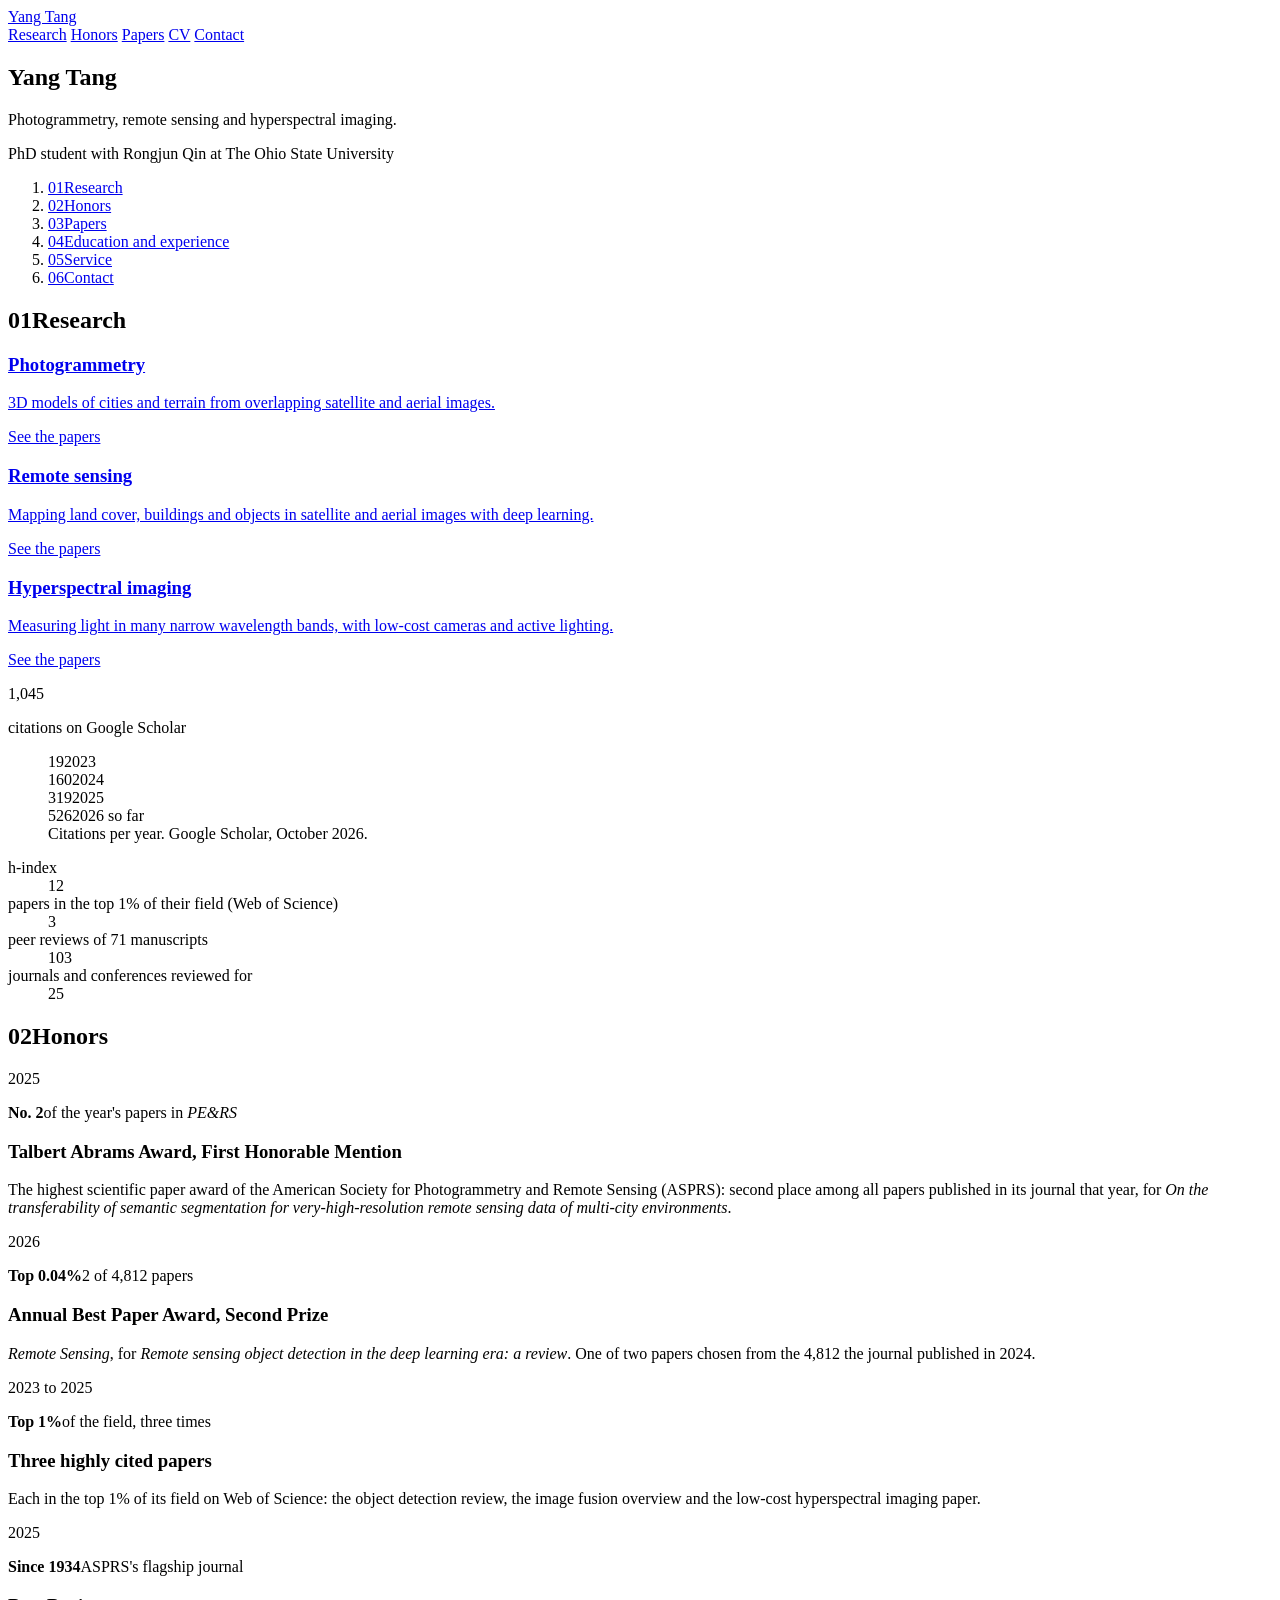
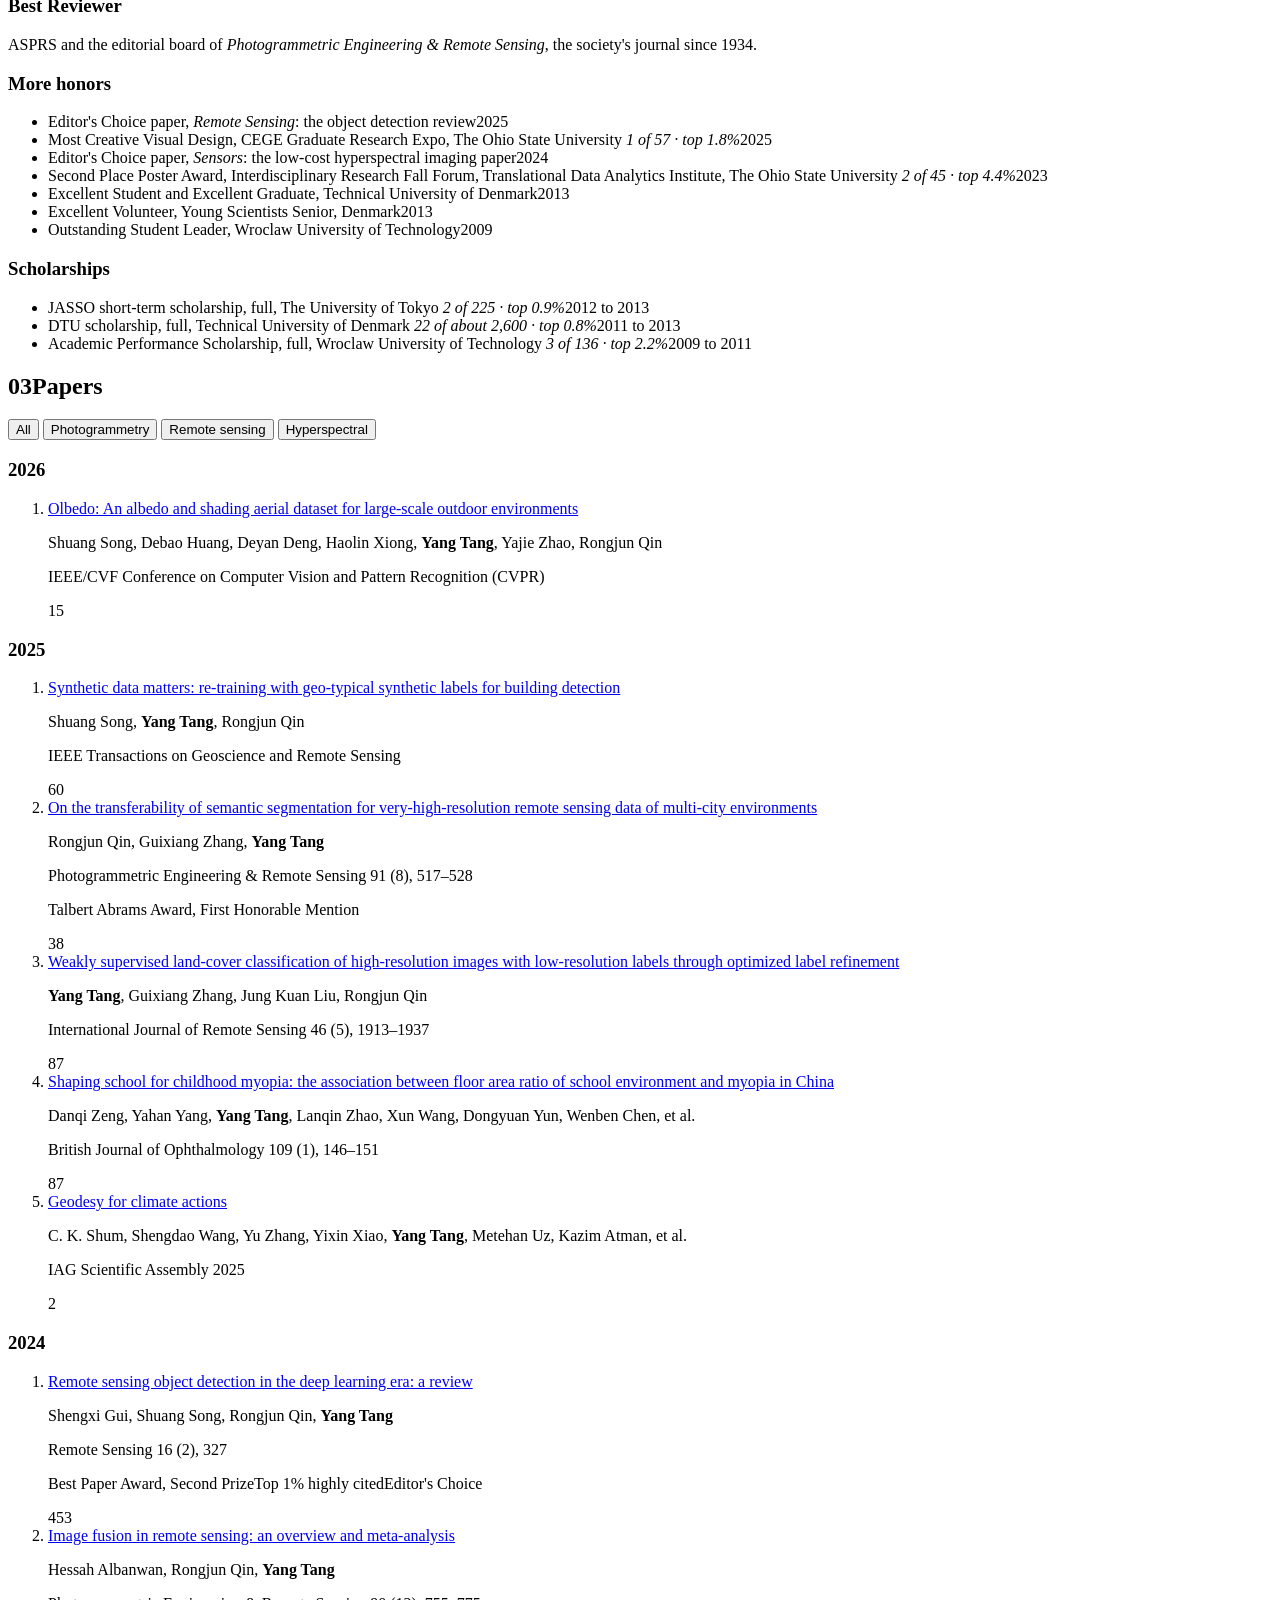
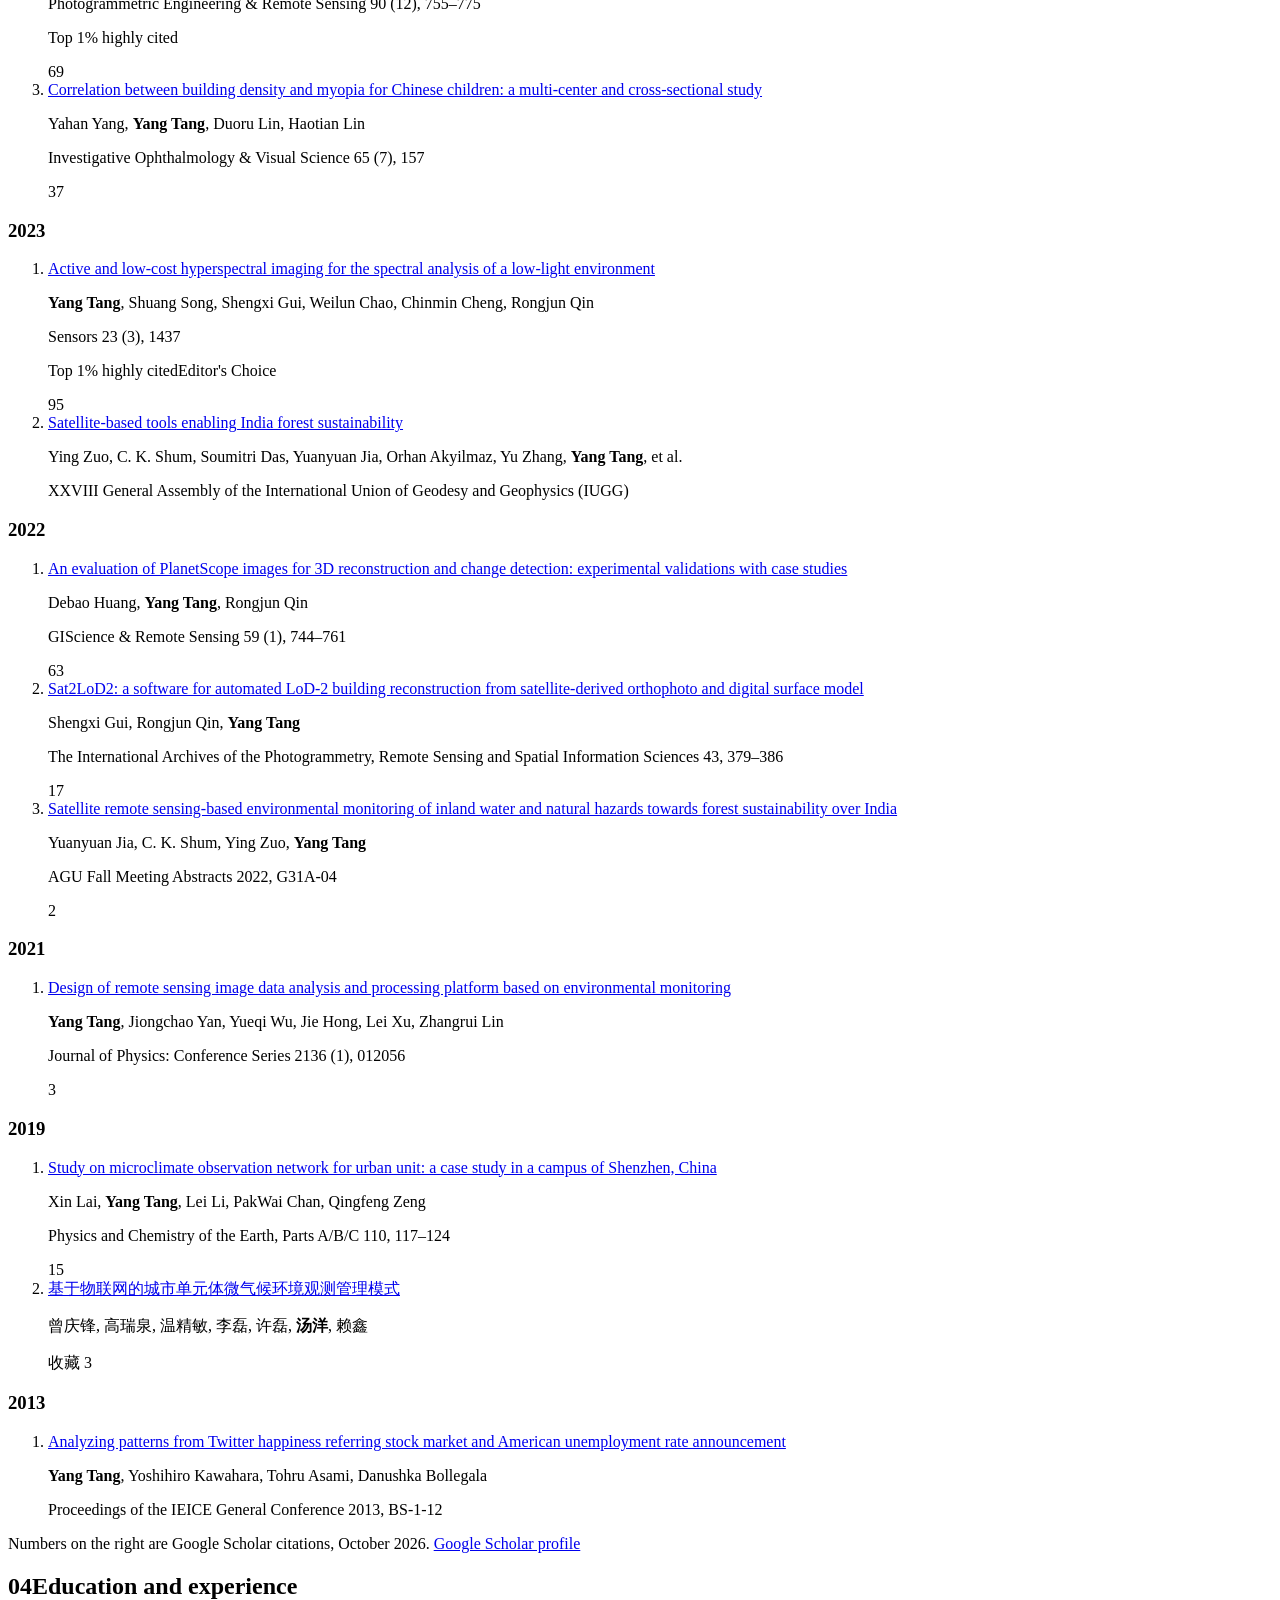
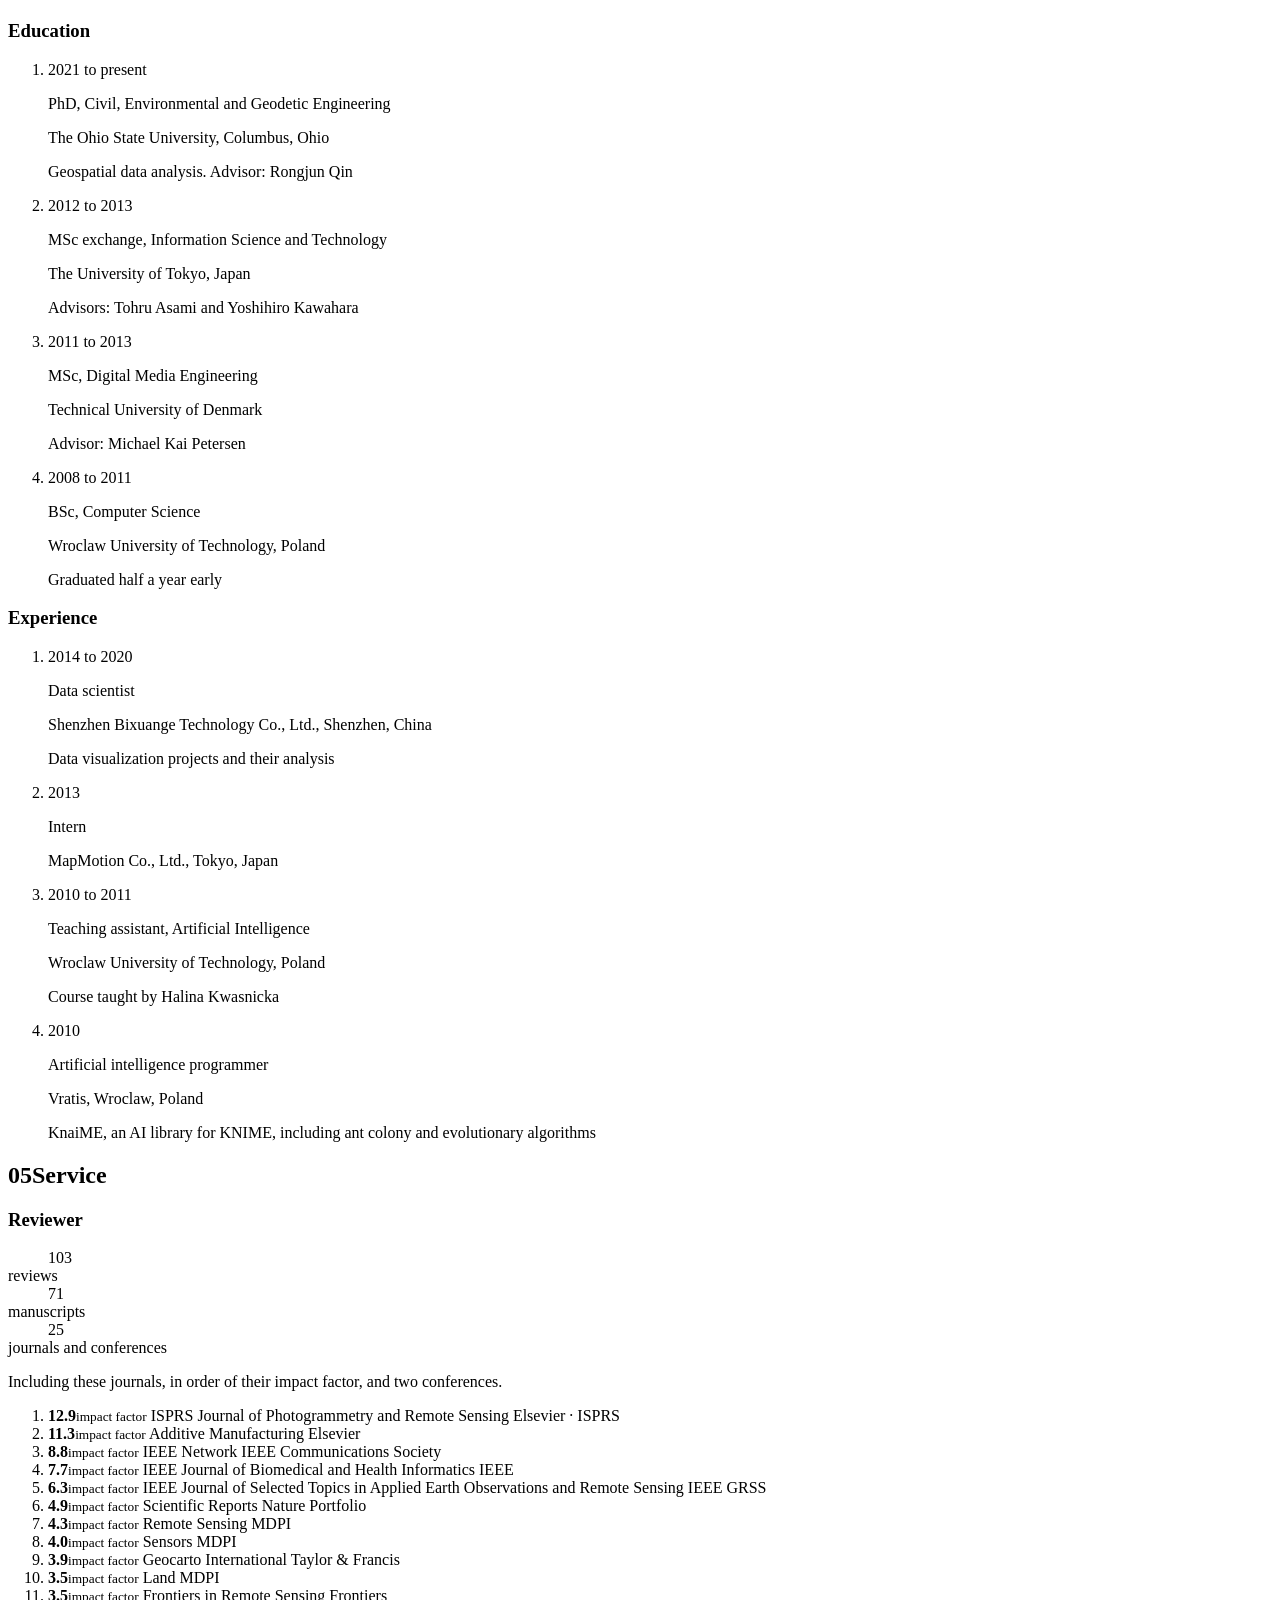
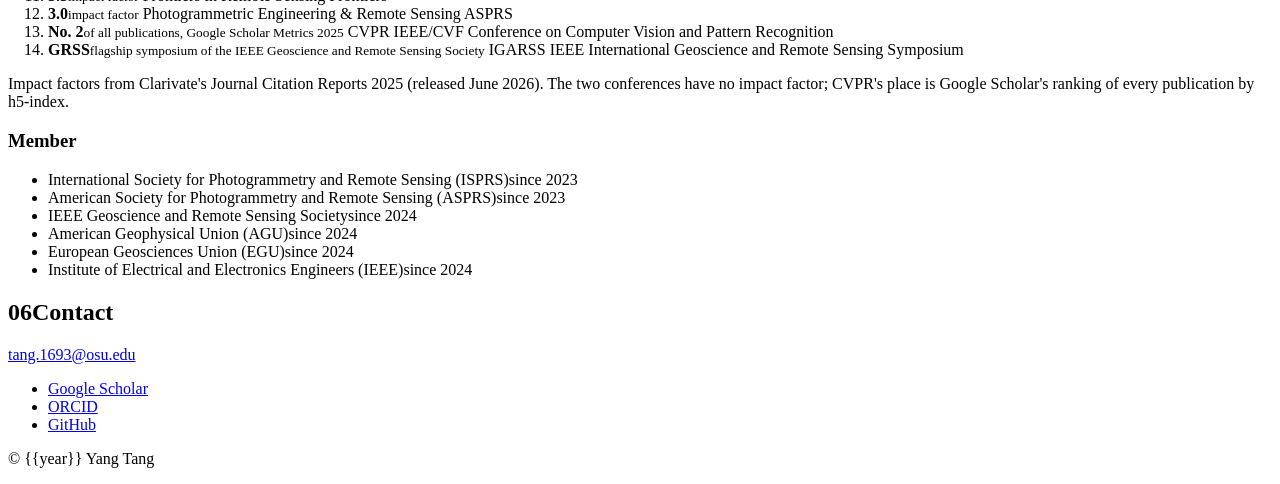
==== home/index.html @ 05a6934f "Personal site and the kids' games Home page for tang.ninja plus one games page per kid (chizi, mozi," ====
<!doctype html>
<html lang="en">
<head>
  <meta charset="utf-8">
  <meta name="viewport" content="width=device-width, initial-scale=1">
  <title>Yang Tang</title>
  <meta name="description" content="Yang Tang works on photogrammetry, remote sensing and hyperspectral imaging. PhD student with Rongjun Qin at The Ohio State University.">
  <meta name="theme-color" content="#000000">
  <meta property="og:title" content="Yang Tang">
  <meta property="og:description" content="Photogrammetry, remote sensing and hyperspectral imaging.">
  <link rel="icon" href="/favicon.svg" type="image/svg+xml">
  <link rel="preconnect" href="https://fonts.googleapis.com">
  <link rel="preconnect" href="https://fonts.gstatic.com" crossorigin>
  <link rel="stylesheet" href="https://fonts.googleapis.com/css2?family=Jost:wght@400..800&amp;family=Geist:wght@400..700&amp;display=swap">
  <link rel="stylesheet" href="/home.css">
  <script src="/home.js" defer></script>
</head>
<body>
  <header class="nav" id="nav">
    <a class="brand" href="#top" aria-label="Yang Tang, back to top"><span class="brand-mark" aria-hidden="true"><i></i><i></i><i></i></span>Yang Tang</a>
    <nav aria-label="Sections">
      <a href="#research">Research</a>
      <a class="nav-opt" href="#honors">Honors</a>
      <a href="#papers">Papers</a>
      <a href="#cv">CV</a>
      <a href="#contact">Contact</a>
    </nav>
  </header>

  <section class="hero" id="top" aria-label="Introduction">
    <div class="stars" aria-hidden="true"></div>
    <!-- SCENE: the illustration, filled in by build.mjs from home/hero/scene.html (drawn by tools/hero.py) -->
    <div class="hero-head" data-depth="0.12">
      <div class="hero-title">
        <h1>Yang Tang</h1>
        <p class="lede">Photogrammetry, remote sensing and hyperspectral imaging.</p>
        <p class="aff">PhD student with Rongjun Qin at The Ohio State University</p>
      </div>
      <nav class="hero-index" aria-label="On this page">
        <ol>
          <li><a href="#research"><span>01</span>Research</a></li>
          <li><a href="#honors"><span>02</span>Honors</a></li>
          <li><a href="#papers"><span>03</span>Papers</a></li>
          <li><a href="#cv"><span>04</span>Education and experience</a></li>
          <li><a href="#service"><span>05</span>Service</a></li>
          <li><a href="#contact"><span>06</span>Contact</a></li>
        </ol>
      </nav>
    </div>
  </section>

  <div class="sheet">
    <!-- 01 Research -->
    <section class="block wrap" id="research" aria-labelledby="research-title">
      <h2 id="research-title"><span class="h-num" aria-hidden="true">01</span>Research</h2>
      <div class="areas">
        <a class="area area-p" href="#papers" data-filter="p">
          <span class="area-shape" aria-hidden="true"></span>
          <h3>Photogrammetry</h3>
          <p>3D models of cities and terrain from overlapping satellite and aerial images.</p>
          <span class="area-link">See the papers</span>
        </a>
        <a class="area area-r" href="#papers" data-filter="r">
          <span class="area-shape" aria-hidden="true"></span>
          <h3>Remote sensing</h3>
          <p>Mapping land cover, buildings and objects in satellite and aerial images with deep learning.</p>
          <span class="area-link">See the papers</span>
        </a>
        <a class="area area-h" href="#papers" data-filter="h">
          <span class="area-shape" aria-hidden="true"></span>
          <h3>Hyperspectral imaging</h3>
          <p>Measuring light in many narrow wavelength bands, with low-cost cameras and active lighting.</p>
          <span class="area-link">See the papers</span>
        </a>
      </div>

      <div class="impact" aria-label="Research in numbers">
        <div class="impact-total">
          <p class="big-number">1,045</p>
          <p class="big-label">citations on Google Scholar</p>
        </div>
        <figure class="bars" aria-label="Citations per year: 2023, 19; 2024, 160; 2025, 319; 2026 so far, 526">
          <div class="bar" style="--v:19"><span class="bar-value">19</span><span class="bar-fill"></span><span class="bar-year">2023</span></div>
          <div class="bar" style="--v:160"><span class="bar-value">160</span><span class="bar-fill"></span><span class="bar-year">2024</span></div>
          <div class="bar" style="--v:319"><span class="bar-value">319</span><span class="bar-fill"></span><span class="bar-year">2025</span></div>
          <div class="bar bar-now" style="--v:526"><span class="bar-value">526</span><span class="bar-fill"></span><span class="bar-year">2026 so far</span></div>
          <figcaption>Citations per year. Google Scholar, October 2026.</figcaption>
        </figure>
        <dl class="stats">
          <div><dt>h-index</dt><dd>12</dd></div>
          <div><dt>papers in the top 1% of their field (Web of Science)</dt><dd>3</dd></div>
          <div><dt>peer reviews of 71 manuscripts</dt><dd>103</dd></div>
          <div><dt>journals and conferences reviewed for</dt><dd>25</dd></div>
        </dl>
      </div>
    </section>

    <!-- 02 Honors -->
    <section class="block wrap" id="honors" aria-labelledby="honors-title">
      <h2 id="honors-title"><span class="h-num" aria-hidden="true">02</span>Honors</h2>
      <div class="awards">
        <article class="award award-y">
          <span class="award-shape" aria-hidden="true"></span>
          <p class="award-year">2025</p>
          <p class="award-stat"><b>No. 2</b><span>of the year's papers in <i>PE&amp;RS</i></span></p>
          <h3>Talbert Abrams Award, First Honorable Mention</h3>
          <p>The highest scientific paper award of the American Society for Photogrammetry and Remote Sensing (ASPRS): second place among all papers published in its journal that year, for <i>On the transferability of semantic segmentation for very-high-resolution remote sensing data of multi-city environments</i>.</p>
        </article>
        <article class="award award-r">
          <span class="award-shape" aria-hidden="true"></span>
          <p class="award-year">2026</p>
          <p class="award-stat"><b>Top 0.04%</b><span>2 of 4,812 papers</span></p>
          <h3>Annual Best Paper Award, Second Prize</h3>
          <p><i>Remote Sensing</i>, for <i>Remote sensing object detection in the deep learning era: a review</i>. One of two papers chosen from the 4,812 the journal published in 2024.</p>
        </article>
        <article class="award award-b">
          <span class="award-shape" aria-hidden="true"></span>
          <p class="award-year">2023 to 2025</p>
          <p class="award-stat"><b>Top 1%</b><span>of the field, three times</span></p>
          <h3>Three highly cited papers</h3>
          <p>Each in the top 1% of its field on Web of Science: the object detection review, the image fusion overview and the low-cost hyperspectral imaging paper.</p>
        </article>
        <article class="award award-k">
          <span class="award-shape" aria-hidden="true"><i></i><i></i><i></i></span>
          <p class="award-year">2025</p>
          <p class="award-stat"><b>Since 1934</b><span>ASPRS's flagship journal</span></p>
          <h3>Best Reviewer</h3>
          <p>ASPRS and the editorial board of <i>Photogrammetric Engineering &amp; Remote Sensing</i>, the society's journal since 1934.</p>
        </article>
      </div>
      <div class="more-honors">
        <div>
          <h3>More honors</h3>
          <ul class="plain-list">
            <li><span>Editor's Choice paper, <i>Remote Sensing</i>: the object detection review</span><span>2025</span></li>
            <li><span>Most Creative Visual Design, CEGE Graduate Research Expo, The Ohio State University <em class="ratio">1 of 57 · top 1.8%</em></span><span>2025</span></li>
            <li><span>Editor's Choice paper, <i>Sensors</i>: the low-cost hyperspectral imaging paper</span><span>2024</span></li>
            <li><span>Second Place Poster Award, Interdisciplinary Research Fall Forum, Translational Data Analytics Institute, The Ohio State University <em class="ratio">2 of 45 · top 4.4%</em></span><span>2023</span></li>
            <li><span>Excellent Student and Excellent Graduate, Technical University of Denmark</span><span>2013</span></li>
            <li><span>Excellent Volunteer, Young Scientists Senior, Denmark</span><span>2013</span></li>
            <li><span>Outstanding Student Leader, Wroclaw University of Technology</span><span>2009</span></li>
          </ul>
        </div>
        <div>
          <h3>Scholarships</h3>
          <ul class="plain-list">
            <li><span>JASSO short-term scholarship, full, The University of Tokyo <em class="ratio">2 of 225 · top 0.9%</em></span><span>2012 to 2013</span></li>
            <li><span>DTU scholarship, full, Technical University of Denmark <em class="ratio">22 of about 2,600 · top 0.8%</em></span><span>2011 to 2013</span></li>
            <li><span>Academic Performance Scholarship, full, Wroclaw University of Technology <em class="ratio">3 of 136 · top 2.2%</em></span><span>2009 to 2011</span></li>
          </ul>
        </div>
      </div>
    </section>

    <!-- 03 Papers -->
    <section class="block wrap" id="papers" aria-labelledby="papers-title">
      <div class="papers-head">
        <h2 id="papers-title"><span class="h-num" aria-hidden="true">03</span>Papers</h2>
        <div class="filter" role="group" aria-label="Show papers by topic">
          <button type="button" data-filter="all" aria-pressed="true">All</button>
          <button type="button" data-filter="p" aria-pressed="false">Photogrammetry</button>
          <button type="button" data-filter="r" aria-pressed="false">Remote sensing</button>
          <button type="button" data-filter="h" aria-pressed="false">Hyperspectral</button>
        </div>
      </div>

      <div class="years">
        <div class="year-group">
          <h3 class="year">2026</h3>
          <ol class="pubs">
            <li class="pub" data-area="p"><span class="pub-shape" aria-hidden="true"></span><div><a class="pub-title" href="https://arxiv.org/abs/2602.22025">Olbedo: An albedo and shading aerial dataset for large-scale outdoor environments</a><p class="pub-authors">Shuang Song, Debao Huang, Deyan Deng, Haolin Xiong, <b>Yang Tang</b>, Yajie Zhao, Rongjun Qin</p><p class="pub-venue">IEEE/CVF Conference on Computer Vision and Pattern Recognition (CVPR)</p></div><span class="pub-cites" title="Citations on Google Scholar">15</span></li>
          </ol>
        </div>
        <div class="year-group">
          <h3 class="year">2025</h3>
          <ol class="pubs">
            <li class="pub" data-area="r"><span class="pub-shape" aria-hidden="true"></span><div><a class="pub-title" href="https://scholar.google.com/scholar?q=%22Synthetic+Data+Matters%3A+Re-training+with+Geo-typical+Synthetic+Labels+for+Building+Detection%22">Synthetic data matters: re-training with geo-typical synthetic labels for building detection</a><p class="pub-authors">Shuang Song, <b>Yang Tang</b>, Rongjun Qin</p><p class="pub-venue">IEEE Transactions on Geoscience and Remote Sensing</p></div><span class="pub-cites" title="Citations on Google Scholar">60</span></li>
            <li class="pub" data-area="r"><span class="pub-shape" aria-hidden="true"></span><div><a class="pub-title" href="https://scholar.google.com/scholar?q=%22On+the+Transferability+of+Semantic+Segmentation+for+Very-High-Resolution+Remote+Sensing+Data%22">On the transferability of semantic segmentation for very-high-resolution remote sensing data of multi-city environments</a><p class="pub-authors">Rongjun Qin, Guixiang Zhang, <b>Yang Tang</b></p><p class="pub-venue">Photogrammetric Engineering &amp; Remote Sensing 91 (8), 517–528</p><p class="badges"><span class="badge badge-y">Talbert Abrams Award, First Honorable Mention</span></p></div><span class="pub-cites" title="Citations on Google Scholar">38</span></li>
            <li class="pub" data-area="r"><span class="pub-shape" aria-hidden="true"></span><div><a class="pub-title" href="https://scholar.google.com/scholar?q=%22Weakly+supervised+land-cover+classification+of+high-resolution+images+with+low-resolution+labels%22">Weakly supervised land-cover classification of high-resolution images with low-resolution labels through optimized label refinement</a><p class="pub-authors"><b>Yang Tang</b>, Guixiang Zhang, Jung Kuan Liu, Rongjun Qin</p><p class="pub-venue">International Journal of Remote Sensing 46 (5), 1913–1937</p></div><span class="pub-cites" title="Citations on Google Scholar">87</span></li>
            <li class="pub" data-area=""><span class="pub-shape" aria-hidden="true"></span><div><a class="pub-title" href="https://scholar.google.com/scholar?q=%22Shaping+school+for+childhood+myopia%22">Shaping school for childhood myopia: the association between floor area ratio of school environment and myopia in China</a><p class="pub-authors">Danqi Zeng, Yahan Yang, <b>Yang Tang</b>, Lanqin Zhao, Xun Wang, Dongyuan Yun, Wenben Chen, et al.</p><p class="pub-venue">British Journal of Ophthalmology 109 (1), 146–151</p></div><span class="pub-cites" title="Citations on Google Scholar">87</span></li>
            <li class="pub" data-area=""><span class="pub-shape" aria-hidden="true"></span><div><a class="pub-title" href="https://scholar.google.com/scholar?q=%22Geodesy+for+Climate+Actions%22">Geodesy for climate actions</a><p class="pub-authors">C. K. Shum, Shengdao Wang, Yu Zhang, Yixin Xiao, <b>Yang Tang</b>, Metehan Uz, Kazim Atman, et al.</p><p class="pub-venue">IAG Scientific Assembly 2025</p></div><span class="pub-cites" title="Citations on Google Scholar">2</span></li>
          </ol>
        </div>
        <div class="year-group">
          <h3 class="year">2024</h3>
          <ol class="pubs">
            <li class="pub" data-area="r"><span class="pub-shape" aria-hidden="true"></span><div><a class="pub-title" href="https://doi.org/10.3390/rs16020327">Remote sensing object detection in the deep learning era: a review</a><p class="pub-authors">Shengxi Gui, Shuang Song, Rongjun Qin, <b>Yang Tang</b></p><p class="pub-venue">Remote Sensing 16 (2), 327</p><p class="badges"><span class="badge badge-r">Best Paper Award, Second Prize</span><span class="badge badge-b">Top 1% highly cited</span><span class="badge">Editor's Choice</span></p></div><span class="pub-cites" title="Citations on Google Scholar">453</span></li>
            <li class="pub" data-area="r"><span class="pub-shape" aria-hidden="true"></span><div><a class="pub-title" href="https://scholar.google.com/scholar?q=%22Image+fusion+in+remote+sensing%3A+An+overview+and+meta-analysis%22">Image fusion in remote sensing: an overview and meta-analysis</a><p class="pub-authors">Hessah Albanwan, Rongjun Qin, <b>Yang Tang</b></p><p class="pub-venue">Photogrammetric Engineering &amp; Remote Sensing 90 (12), 755–775</p><p class="badges"><span class="badge badge-b">Top 1% highly cited</span></p></div><span class="pub-cites" title="Citations on Google Scholar">69</span></li>
            <li class="pub" data-area=""><span class="pub-shape" aria-hidden="true"></span><div><a class="pub-title" href="https://scholar.google.com/scholar?q=%22Correlation+between+building+density+and+myopia+for+Chinese+children%22">Correlation between building density and myopia for Chinese children: a multi-center and cross-sectional study</a><p class="pub-authors">Yahan Yang, <b>Yang Tang</b>, Duoru Lin, Haotian Lin</p><p class="pub-venue">Investigative Ophthalmology &amp; Visual Science 65 (7), 157</p></div><span class="pub-cites" title="Citations on Google Scholar">37</span></li>
          </ol>
        </div>
        <div class="year-group">
          <h3 class="year">2023</h3>
          <ol class="pubs">
            <li class="pub" data-area="h"><span class="pub-shape" aria-hidden="true"></span><div><a class="pub-title" href="https://doi.org/10.3390/s23031437">Active and low-cost hyperspectral imaging for the spectral analysis of a low-light environment</a><p class="pub-authors"><b>Yang Tang</b>, Shuang Song, Shengxi Gui, Weilun Chao, Chinmin Cheng, Rongjun Qin</p><p class="pub-venue">Sensors 23 (3), 1437</p><p class="badges"><span class="badge badge-b">Top 1% highly cited</span><span class="badge">Editor's Choice</span></p></div><span class="pub-cites" title="Citations on Google Scholar">95</span></li>
            <li class="pub" data-area="r"><span class="pub-shape" aria-hidden="true"></span><div><a class="pub-title" href="https://scholar.google.com/scholar?q=%22Satellite-based+tools+enabling+India+forest+sustainability%22">Satellite-based tools enabling India forest sustainability</a><p class="pub-authors">Ying Zuo, C. K. Shum, Soumitri Das, Yuanyuan Jia, Orhan Akyilmaz, Yu Zhang, <b>Yang Tang</b>, et al.</p><p class="pub-venue">XXVIII General Assembly of the International Union of Geodesy and Geophysics (IUGG)</p></div><span class="pub-cites"></span></li>
          </ol>
        </div>
        <div class="year-group">
          <h3 class="year">2022</h3>
          <ol class="pubs">
            <li class="pub" data-area="p"><span class="pub-shape" aria-hidden="true"></span><div><a class="pub-title" href="https://scholar.google.com/scholar?q=%22An+evaluation+of+PlanetScope+images+for+3D+reconstruction+and+change+detection%22">An evaluation of PlanetScope images for 3D reconstruction and change detection: experimental validations with case studies</a><p class="pub-authors">Debao Huang, <b>Yang Tang</b>, Rongjun Qin</p><p class="pub-venue">GIScience &amp; Remote Sensing 59 (1), 744–761</p></div><span class="pub-cites" title="Citations on Google Scholar">63</span></li>
            <li class="pub" data-area="p"><span class="pub-shape" aria-hidden="true"></span><div><a class="pub-title" href="https://isprs-archives.copernicus.org/articles/XLIII-B2-2022/379/2022/">Sat2LoD2: a software for automated LoD-2 building reconstruction from satellite-derived orthophoto and digital surface model</a><p class="pub-authors">Shengxi Gui, Rongjun Qin, <b>Yang Tang</b></p><p class="pub-venue">The International Archives of the Photogrammetry, Remote Sensing and Spatial Information Sciences 43, 379–386</p></div><span class="pub-cites" title="Citations on Google Scholar">17</span></li>
            <li class="pub" data-area="r"><span class="pub-shape" aria-hidden="true"></span><div><a class="pub-title" href="https://scholar.google.com/scholar?q=%22Satellite+Remote+Sensing-Based+Environmental+Monitoring+of+Inland+Water+and+Natural+Hazards%22">Satellite remote sensing-based environmental monitoring of inland water and natural hazards towards forest sustainability over India</a><p class="pub-authors">Yuanyuan Jia, C. K. Shum, Ying Zuo, <b>Yang Tang</b></p><p class="pub-venue">AGU Fall Meeting Abstracts 2022, G31A-04</p></div><span class="pub-cites" title="Citations on Google Scholar">2</span></li>
          </ol>
        </div>
        <div class="year-group">
          <h3 class="year">2021</h3>
          <ol class="pubs">
            <li class="pub" data-area="r"><span class="pub-shape" aria-hidden="true"></span><div><a class="pub-title" href="https://scholar.google.com/scholar?q=%22Design+of+remote+sensing+image+data+analysis+and+processing+platform+based+on+environmental+monitoring%22">Design of remote sensing image data analysis and processing platform based on environmental monitoring</a><p class="pub-authors"><b>Yang Tang</b>, Jiongchao Yan, Yueqi Wu, Jie Hong, Lei Xu, Zhangrui Lin</p><p class="pub-venue">Journal of Physics: Conference Series 2136 (1), 012056</p></div><span class="pub-cites" title="Citations on Google Scholar">3</span></li>
          </ol>
        </div>
        <div class="year-group">
          <h3 class="year">2019</h3>
          <ol class="pubs">
            <li class="pub" data-area=""><span class="pub-shape" aria-hidden="true"></span><div><a class="pub-title" href="https://scholar.google.com/scholar?q=%22Study+on+microclimate+observation+network+for+urban+unit%22">Study on microclimate observation network for urban unit: a case study in a campus of Shenzhen, China</a><p class="pub-authors">Xin Lai, <b>Yang Tang</b>, Lei Li, PakWai Chan, Qingfeng Zeng</p><p class="pub-venue">Physics and Chemistry of the Earth, Parts A/B/C 110, 117–124</p></div><span class="pub-cites" title="Citations on Google Scholar">15</span></li>
            <li class="pub" data-area="" lang="zh"><span class="pub-shape" aria-hidden="true"></span><div><a class="pub-title" href="https://scholar.google.com/scholar?q=%E5%9F%BA%E4%BA%8E%E7%89%A9%E8%81%94%E7%BD%91%E7%9A%84%E5%9F%8E%E5%B8%82%E5%8D%95%E5%85%83%E4%BD%93%E5%BE%AE%E6%B0%94%E5%80%99%E7%8E%AF%E5%A2%83%E8%A7%82%E6%B5%8B%E7%AE%A1%E7%90%86%E6%A8%A1%E5%BC%8F">基于物联网的城市单元体微气候环境观测管理模式</a><p class="pub-authors">曾庆锋, 高瑞泉, 温精敏, 李磊, 许磊, <b>汤洋</b>, 赖鑫</p><p class="pub-venue">收藏 3</p></div><span class="pub-cites"></span></li>
          </ol>
        </div>
        <div class="year-group">
          <h3 class="year">2013</h3>
          <ol class="pubs">
            <li class="pub" data-area=""><span class="pub-shape" aria-hidden="true"></span><div><a class="pub-title" href="https://scholar.google.com/scholar?q=%22Analyzing+Patterns+from+Twitter+Happiness%22">Analyzing patterns from Twitter happiness referring stock market and American unemployment rate announcement</a><p class="pub-authors"><b>Yang Tang</b>, Yoshihiro Kawahara, Tohru Asami, Danushka Bollegala</p><p class="pub-venue">Proceedings of the IEICE General Conference 2013, BS-1-12</p></div><span class="pub-cites"></span></li>
          </ol>
        </div>
      </div>
      <p class="papers-note">Numbers on the right are Google Scholar citations, October 2026. <a href="https://scholar.google.com/citations?user=Eo3rkZcAAAAJ">Google Scholar profile</a></p>
    </section>

    <!-- 04 Education and experience -->
    <section class="block wrap" id="cv" aria-labelledby="cv-title">
      <h2 id="cv-title"><span class="h-num" aria-hidden="true">04</span>Education and experience</h2>
      <div class="cv">
        <div class="cv-col">
          <h3><span class="cv-mark cv-mark-b" aria-hidden="true"></span>Education</h3>
          <ol class="timeline">
            <li><p class="t-when">2021 to present</p><p class="t-what">PhD, Civil, Environmental and Geodetic Engineering</p><p class="t-where">The Ohio State University, Columbus, Ohio</p><p class="t-note">Geospatial data analysis. Advisor: Rongjun Qin</p></li>
            <li><p class="t-when">2012 to 2013</p><p class="t-what">MSc exchange, Information Science and Technology</p><p class="t-where">The University of Tokyo, Japan</p><p class="t-note">Advisors: Tohru Asami and Yoshihiro Kawahara</p></li>
            <li><p class="t-when">2011 to 2013</p><p class="t-what">MSc, Digital Media Engineering</p><p class="t-where">Technical University of Denmark</p><p class="t-note">Advisor: Michael Kai Petersen</p></li>
            <li><p class="t-when">2008 to 2011</p><p class="t-what">BSc, Computer Science</p><p class="t-where">Wroclaw University of Technology, Poland</p><p class="t-note">Graduated half a year early</p></li>
          </ol>
        </div>
        <div class="cv-col">
          <h3><span class="cv-mark cv-mark-r" aria-hidden="true"></span>Experience</h3>
          <ol class="timeline">
            <li><p class="t-when">2014 to 2020</p><p class="t-what">Data scientist</p><p class="t-where">Shenzhen Bixuange Technology Co., Ltd., Shenzhen, China</p><p class="t-note">Data visualization projects and their analysis</p></li>
            <li><p class="t-when">2013</p><p class="t-what">Intern</p><p class="t-where">MapMotion Co., Ltd., Tokyo, Japan</p></li>
            <li><p class="t-when">2010 to 2011</p><p class="t-what">Teaching assistant, Artificial Intelligence</p><p class="t-where">Wroclaw University of Technology, Poland</p><p class="t-note">Course taught by Halina Kwasnicka</p></li>
            <li><p class="t-when">2010</p><p class="t-what">Artificial intelligence programmer</p><p class="t-where">Vratis, Wroclaw, Poland</p><p class="t-note">KnaiME, an AI library for KNIME, including ant colony and evolutionary algorithms</p></li>
          </ol>
        </div>
      </div>
    </section>

    <!-- 05 Service -->
    <section class="block wrap" id="service" aria-labelledby="service-title">
      <h2 id="service-title"><span class="h-num" aria-hidden="true">05</span>Service</h2>
      <div class="review-head">
        <h3>Reviewer</h3>
        <dl class="review-stats">
          <div><dd>103</dd><dt>reviews</dt></div>
          <div><dd>71</dd><dt>manuscripts</dt></div>
          <div><dd>25</dd><dt>journals and conferences</dt></div>
        </dl>
        <p class="service-lede">Including these journals, in order of their impact factor, and two conferences.</p>
      </div>
      <ol class="venues">
          <li class="venue">
            <span class="venue-if"><b>12.9</b><small>impact factor</small></span>
            <span class="venue-name">ISPRS Journal of Photogrammetry and Remote Sensing</span>
            <span class="venue-pub">Elsevier · ISPRS</span>
            <span class="venue-bar" aria-hidden="true"><i style="width:100.0%"></i></span>
          </li>
          <li class="venue">
            <span class="venue-if"><b>11.3</b><small>impact factor</small></span>
            <span class="venue-name">Additive Manufacturing</span>
            <span class="venue-pub">Elsevier</span>
            <span class="venue-bar" aria-hidden="true"><i style="width:87.6%"></i></span>
          </li>
          <li class="venue">
            <span class="venue-if"><b>8.8</b><small>impact factor</small></span>
            <span class="venue-name">IEEE Network</span>
            <span class="venue-pub">IEEE Communications Society</span>
            <span class="venue-bar" aria-hidden="true"><i style="width:68.2%"></i></span>
          </li>
          <li class="venue">
            <span class="venue-if"><b>7.7</b><small>impact factor</small></span>
            <span class="venue-name">IEEE Journal of Biomedical and Health Informatics</span>
            <span class="venue-pub">IEEE</span>
            <span class="venue-bar" aria-hidden="true"><i style="width:59.7%"></i></span>
          </li>
          <li class="venue">
            <span class="venue-if"><b>6.3</b><small>impact factor</small></span>
            <span class="venue-name">IEEE Journal of Selected Topics in Applied Earth Observations and Remote Sensing</span>
            <span class="venue-pub">IEEE GRSS</span>
            <span class="venue-bar" aria-hidden="true"><i style="width:48.8%"></i></span>
          </li>
          <li class="venue">
            <span class="venue-if"><b>4.9</b><small>impact factor</small></span>
            <span class="venue-name">Scientific Reports</span>
            <span class="venue-pub">Nature Portfolio</span>
            <span class="venue-bar" aria-hidden="true"><i style="width:38.0%"></i></span>
          </li>
          <li class="venue">
            <span class="venue-if"><b>4.3</b><small>impact factor</small></span>
            <span class="venue-name">Remote Sensing</span>
            <span class="venue-pub">MDPI</span>
            <span class="venue-bar" aria-hidden="true"><i style="width:33.3%"></i></span>
          </li>
          <li class="venue">
            <span class="venue-if"><b>4.0</b><small>impact factor</small></span>
            <span class="venue-name">Sensors</span>
            <span class="venue-pub">MDPI</span>
            <span class="venue-bar" aria-hidden="true"><i style="width:31.0%"></i></span>
          </li>
          <li class="venue">
            <span class="venue-if"><b>3.9</b><small>impact factor</small></span>
            <span class="venue-name">Geocarto International</span>
            <span class="venue-pub">Taylor &amp; Francis</span>
            <span class="venue-bar" aria-hidden="true"><i style="width:30.2%"></i></span>
          </li>
          <li class="venue">
            <span class="venue-if"><b>3.5</b><small>impact factor</small></span>
            <span class="venue-name">Land</span>
            <span class="venue-pub">MDPI</span>
            <span class="venue-bar" aria-hidden="true"><i style="width:27.1%"></i></span>
          </li>
          <li class="venue">
            <span class="venue-if"><b>3.5</b><small>impact factor</small></span>
            <span class="venue-name">Frontiers in Remote Sensing</span>
            <span class="venue-pub">Frontiers</span>
            <span class="venue-bar" aria-hidden="true"><i style="width:27.1%"></i></span>
          </li>
          <li class="venue">
            <span class="venue-if"><b>3.0</b><small>impact factor</small></span>
            <span class="venue-name">Photogrammetric Engineering &amp; Remote Sensing</span>
            <span class="venue-pub">ASPRS</span>
            <span class="venue-bar" aria-hidden="true"><i style="width:23.3%"></i></span>
          </li>
          <li class="venue venue-conf">
            <span class="venue-if"><b>No. 2</b><small>of all publications, Google Scholar Metrics 2025</small></span>
            <span class="venue-name">CVPR</span>
            <span class="venue-pub">IEEE/CVF Conference on Computer Vision and Pattern Recognition</span>
          </li>
          <li class="venue venue-conf">
            <span class="venue-if"><b>GRSS</b><small>flagship symposium of the IEEE Geoscience and Remote Sensing Society</small></span>
            <span class="venue-name">IGARSS</span>
            <span class="venue-pub">IEEE International Geoscience and Remote Sensing Symposium</span>
          </li>
      </ol>
      <p class="venues-note">Impact factors from Clarivate's Journal Citation Reports 2025 (released June 2026). The two conferences have no impact factor; CVPR's place is Google Scholar's ranking of every publication by h5-index.</p>
      <div class="members">
        <h3>Member</h3>
        <ul class="plain-list">
          <li><span>International Society for Photogrammetry and Remote Sensing (ISPRS)</span><span>since 2023</span></li>
          <li><span>American Society for Photogrammetry and Remote Sensing (ASPRS)</span><span>since 2023</span></li>
          <li><span>IEEE Geoscience and Remote Sensing Society</span><span>since 2024</span></li>
          <li><span>American Geophysical Union (AGU)</span><span>since 2024</span></li>
          <li><span>European Geosciences Union (EGU)</span><span>since 2024</span></li>
          <li><span>Institute of Electrical and Electronics Engineers (IEEE)</span><span>since 2024</span></li>
        </ul>
      </div>
    </section>

    <!-- 06 Contact -->
    <section class="block wrap" id="contact" aria-labelledby="contact-title">
      <div class="contact">
        <h2 id="contact-title"><span class="h-num" aria-hidden="true">06</span>Contact</h2>
        <a class="contact-mail" href="mailto:tang.1693@osu.edu">tang.1693@osu.edu</a>
        <ul class="contact-links">
          <li><a href="https://scholar.google.com/citations?user=Eo3rkZcAAAAJ">Google Scholar</a></li>
          <li><a href="https://orcid.org/0000-0003-0864-5842">ORCID</a></li>
          <li><a href="https://github.com/tang1693">GitHub</a></li>
        </ul>
      </div>
    </section>

    <footer class="foot">
      <div class="foot-in wrap">
        <p>&copy; {{year}} Yang Tang</p>
      </div>
    </footer>
  </div>
</body>
</html>
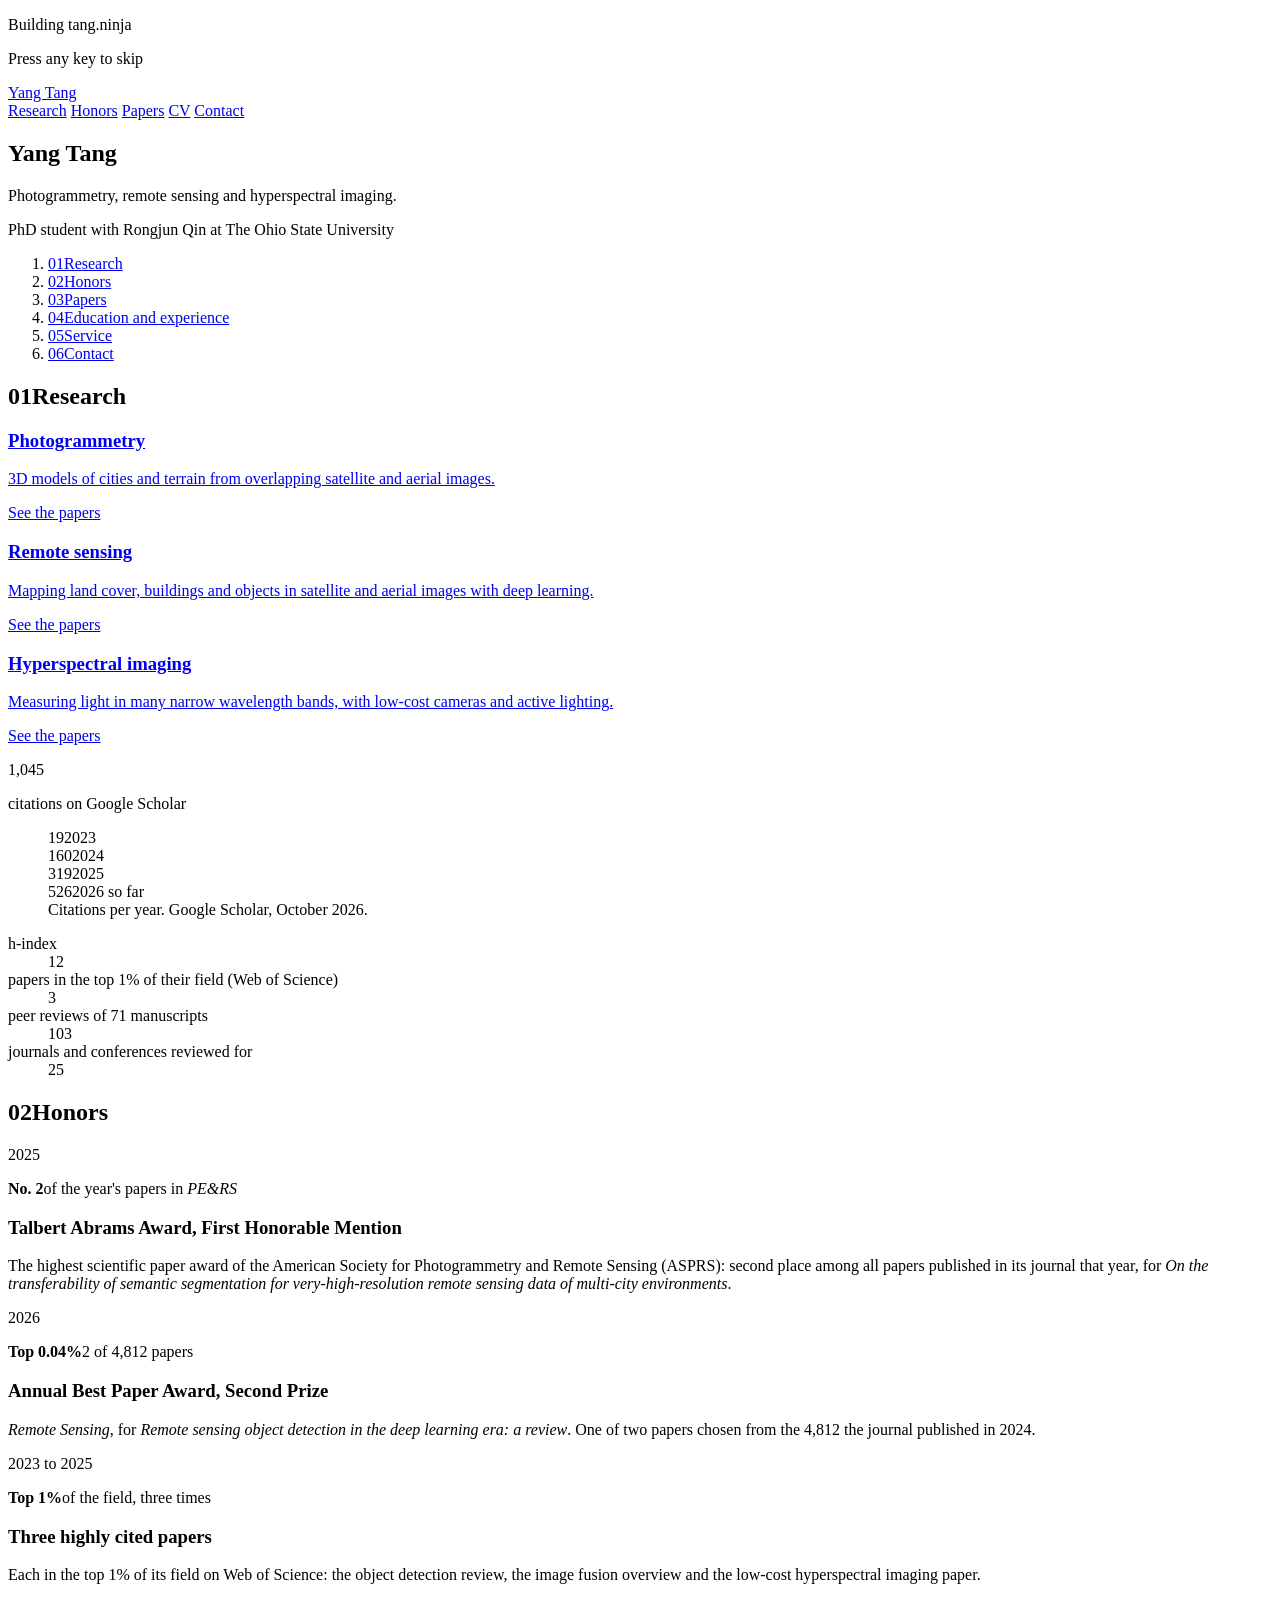
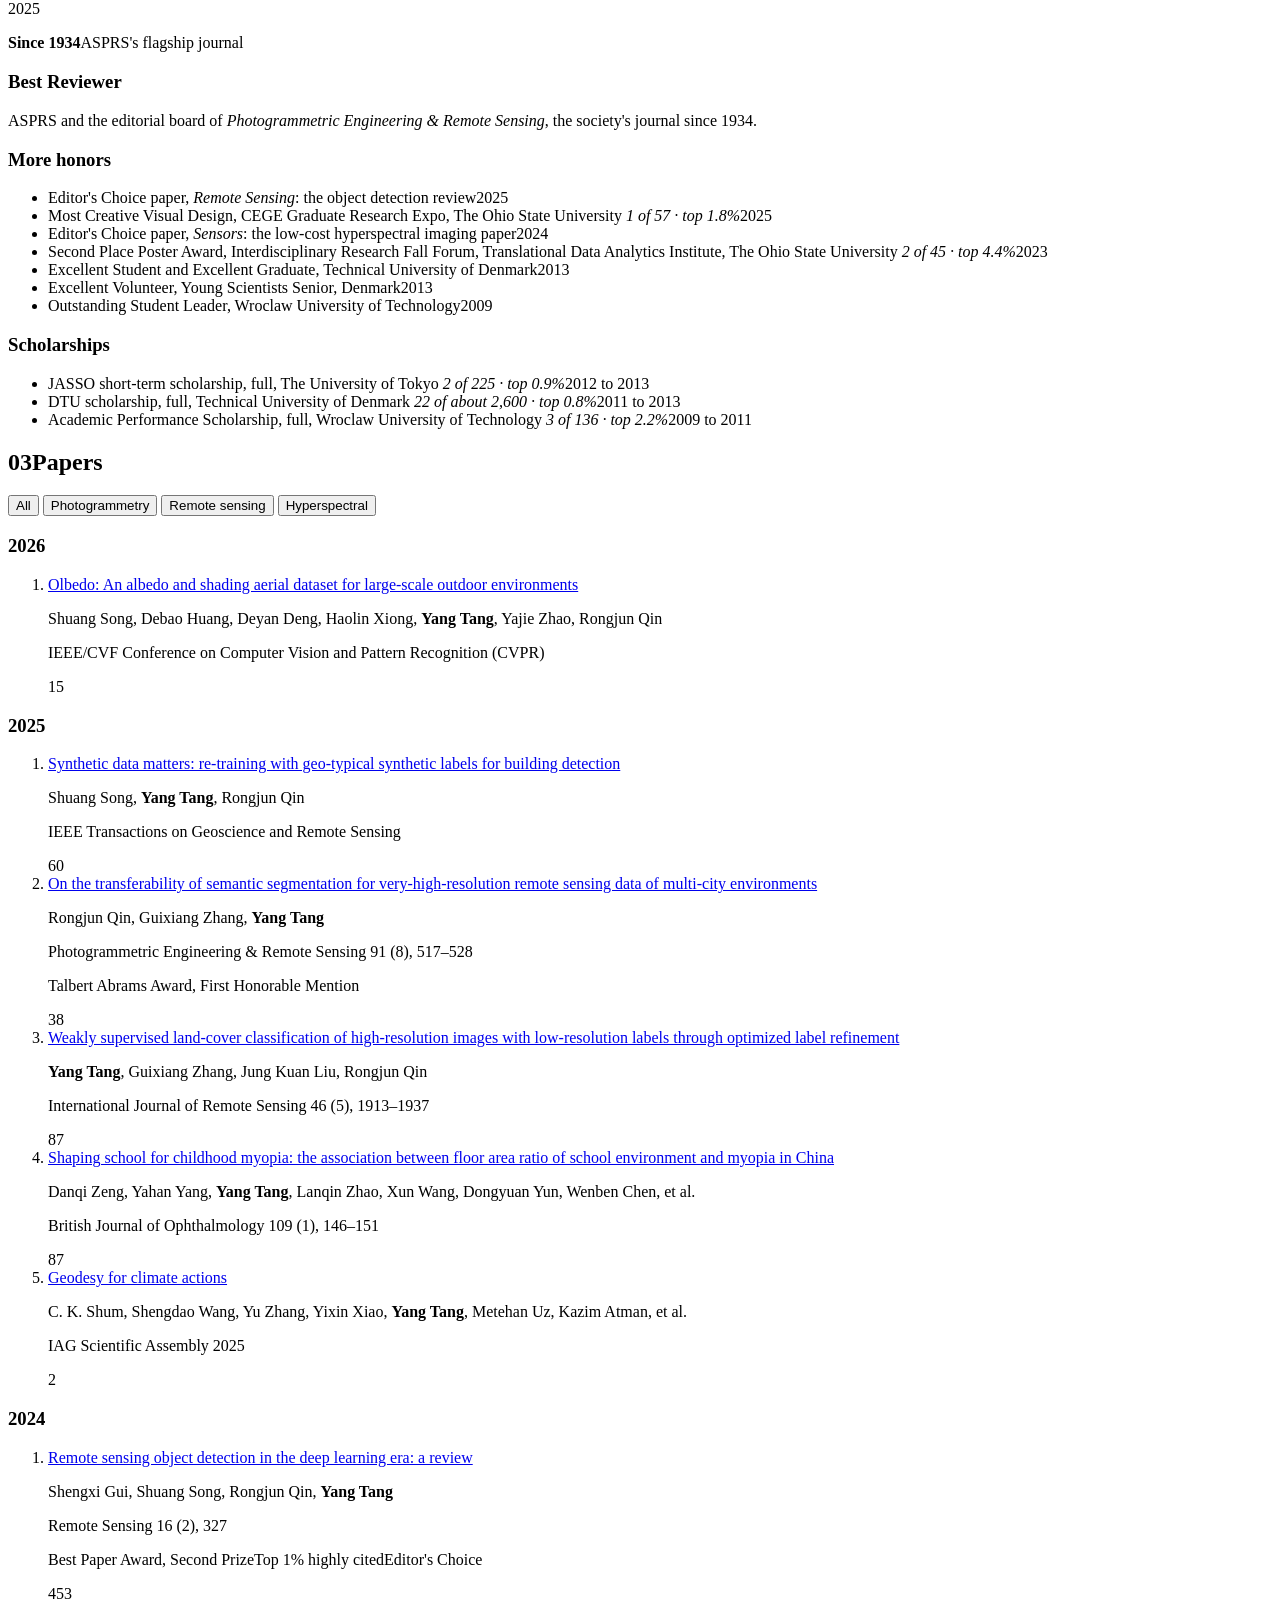
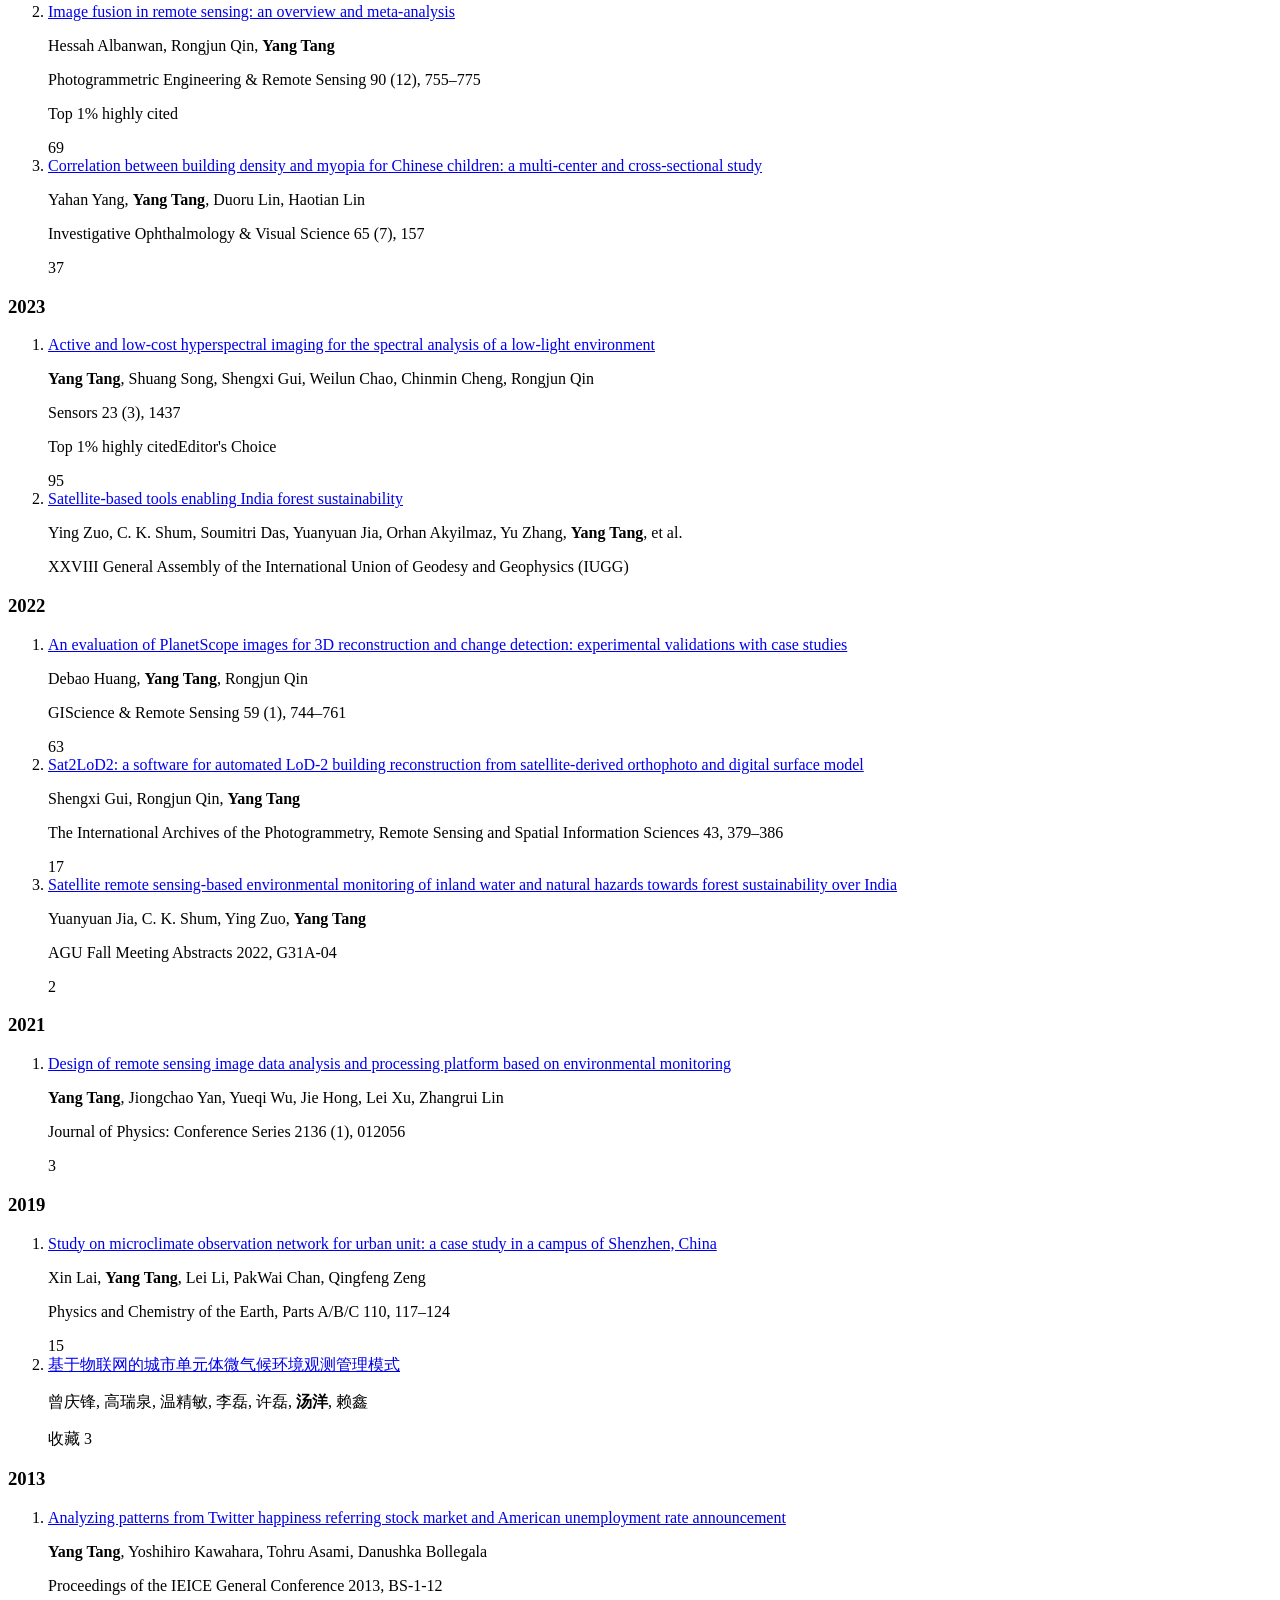
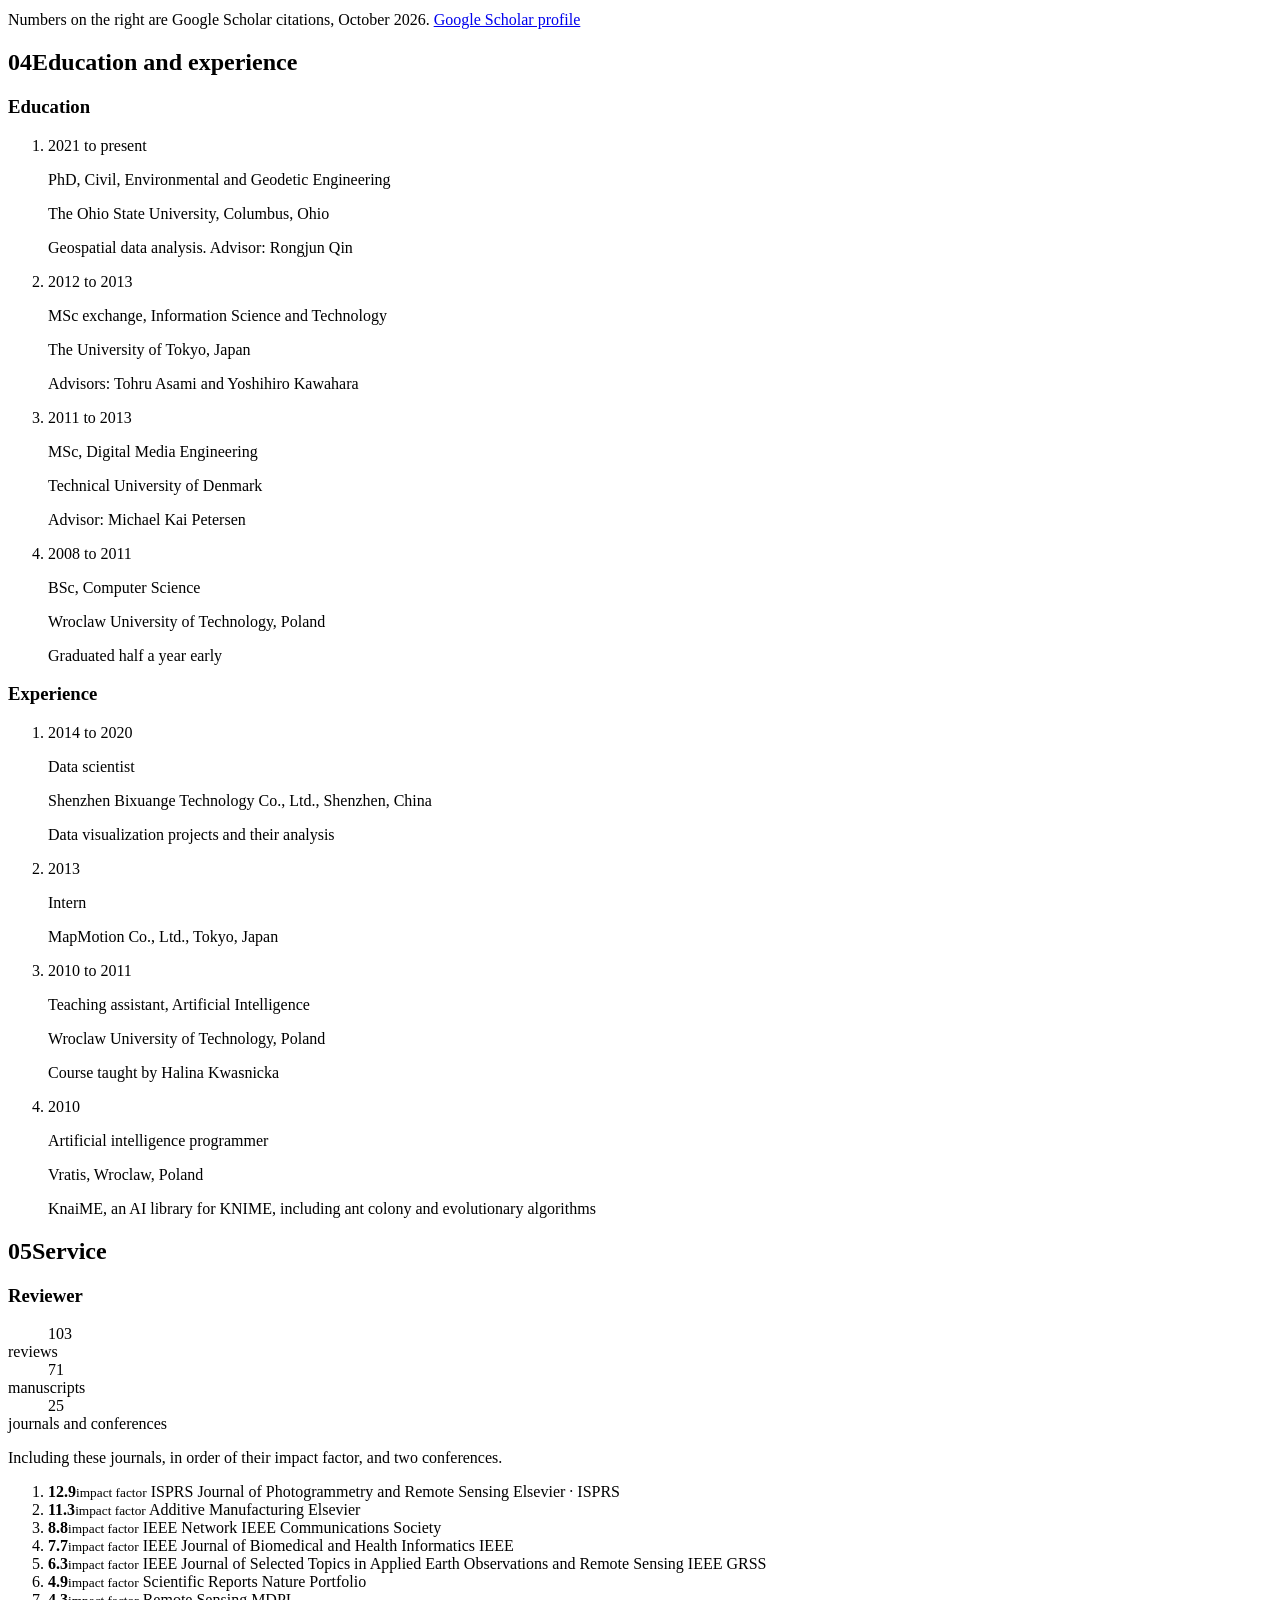
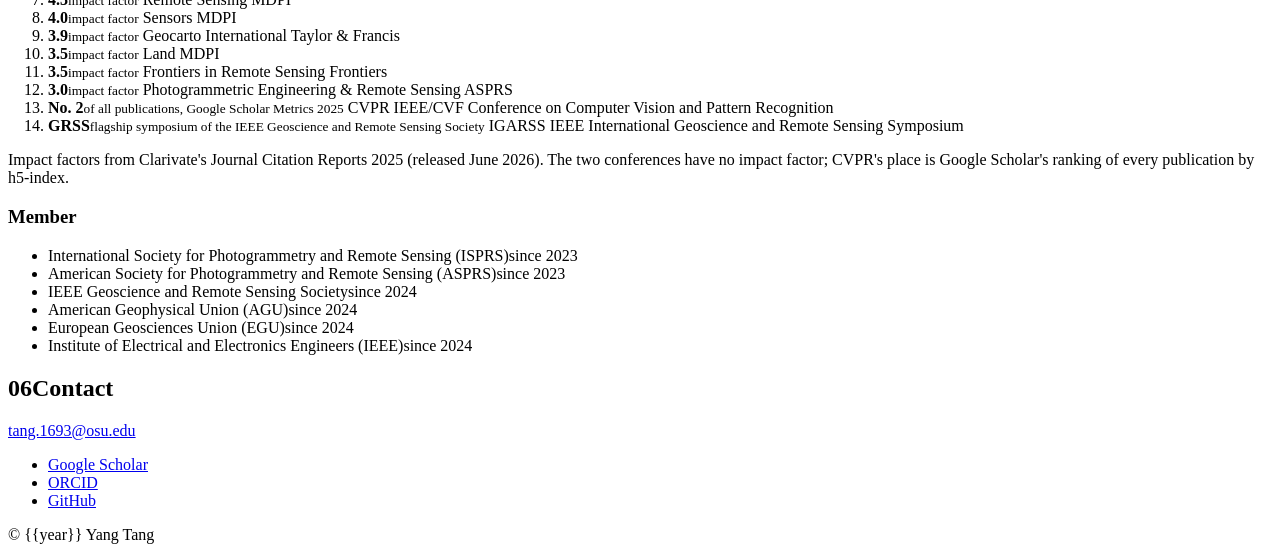
==== commit e01f8bfb: "Home build crew: a boot screen, the city rebuilt like a photogrammetry job, saboteurs On a first vis" ====
--- a/home/index.html
+++ b/home/index.html
@@ -8,14 +8,36 @@
   <meta name="theme-color" content="#000000">
   <meta property="og:title" content="Yang Tang">
   <meta property="og:description" content="Photogrammetry, remote sensing and hyperspectral imaging.">
+  <!-- The page builds itself on the first visit of a session (swarm-build, home/swarm/). This decides,
+       before anything paints, whether this visit builds; it is the only thing that ever hides content. -->
+  <script>
+  (function () {
+    try {
+      var d = document.documentElement, k = 'swarm-build';
+      if (matchMedia('(prefers-reduced-motion: reduce)').matches) return;
+      if (localStorage.getItem(k + '-off') === '1') return;
+      if (sessionStorage.getItem(k) === '1') return;
+      d.classList.add('swarm-js');
+      setTimeout(function () { if (!window.__swarmBuild) d.classList.remove('swarm-js'); }, 6000);
+    } catch (e) {}
+  })();
+  </script>
   <link rel="icon" href="/favicon.svg" type="image/svg+xml">
   <link rel="preconnect" href="https://fonts.googleapis.com">
   <link rel="preconnect" href="https://fonts.gstatic.com" crossorigin>
-  <link rel="stylesheet" href="https://fonts.googleapis.com/css2?family=Jost:wght@400..800&amp;family=Geist:wght@400..700&amp;display=swap">
+  <link rel="stylesheet" href="https://fonts.googleapis.com/css2?family=Jost:wght@400..800&amp;family=Geist:wght@400..700&amp;family=Geist+Mono:wght@500;600&amp;display=swap">
+  <link rel="stylesheet" href="/swarm/swarm-build.css">
   <link rel="stylesheet" href="/home.css">
+  <link rel="stylesheet" href="/swarm/crew.css">
   <script src="/home.js" defer></script>
 </head>
 <body>
+  <!-- The build crew's boot screen: shown only when this visit builds (home/swarm/crew.js) -->
+  <div class="crew-boot" aria-hidden="true">
+    <pre class="crew-boot__log"></pre>
+    <p class="crew-boot__title"><span class="crew-boot__mark"><i></i><i></i><i></i></span>Building tang.ninja</p>
+    <p class="crew-boot__skip">Press any key to skip</p>
+  </div>
   <header class="nav" id="nav">
     <a class="brand" href="#top" aria-label="Yang Tang, back to top"><span class="brand-mark" aria-hidden="true"><i></i><i></i><i></i></span>Yang Tang</a>
     <nav aria-label="Sections">
@@ -27,16 +49,16 @@
     </nav>
   </header>
 
-  <section class="hero" id="top" aria-label="Introduction">
+  <section class="hero" id="top" aria-label="Introduction" data-swarm data-swarm-gap="0.34">
     <div class="stars" aria-hidden="true"></div>
-    <!-- SCENE: the illustration, filled in by build.mjs from home/hero/scene.html (drawn by tools/hero.py) -->
     <div class="hero-head" data-depth="0.12">
       <div class="hero-title">
-        <h1>Yang Tang</h1>
-        <p class="lede">Photogrammetry, remote sensing and hyperspectral imaging.</p>
-        <p class="aff">PhD student with Rongjun Qin at The Ohio State University</p>
-      </div>
-      <nav class="hero-index" aria-label="On this page">
+        <h1 data-swarm-step="type" data-swarm-cps="10" data-swarm-label="name">Yang Tang</h1>
+        <p class="lede" data-swarm-step="type" data-swarm-cps="24" data-swarm-label="tagline" data-swarm-attack="Photogrammetry>Photoshop" data-swarm-attack-why="tampering with the tagline">Photogrammetry, remote sensing and hyperspectral imaging.</p>
+        <p class="aff" data-swarm-step="fetch" data-swarm-label="affiliation">PhD student with Rongjun Qin at The Ohio State University</p>
+        <span class="swarm-origin" data-swarm-origin aria-hidden="true"></span>
+      </div>
+      <nav class="hero-index" aria-label="On this page" data-swarm-step="frame" data-swarm-label="section index">
         <ol>
           <li><a href="#research"><span>01</span>Research</a></li>
           <li><a href="#honors"><span>02</span>Honors</a></li>
@@ -47,46 +69,51 @@
         </ol>
       </nav>
     </div>
+    <!-- The illustration (filled in by build.mjs from home/hero/scene.html, drawn by tools/hero.py). On a
+         first visit the crew rebuilds it like a photogrammetry job: the city act in home/swarm/crew.js. -->
+    <div class="scene-build" data-swarm-step="act" data-swarm-act="city" data-swarm-by="surveyor photogrammetrist" data-swarm-label="city" data-swarm-keep>
+    <!-- SCENE: the illustration, filled in by build.mjs from home/hero/scene.html (drawn by tools/hero.py) -->
+    </div>
   </section>
 
   <div class="sheet">
     <!-- 01 Research -->
-    <section class="block wrap" id="research" aria-labelledby="research-title">
-      <h2 id="research-title"><span class="h-num" aria-hidden="true">01</span>Research</h2>
+    <section class="block wrap" id="research" aria-labelledby="research-title" data-swarm>
+      <h2 id="research-title" data-swarm-step="type" data-swarm-cps="20" data-swarm-label="Research"><span class="h-num" aria-hidden="true">01</span>Research</h2>
       <div class="areas">
-        <a class="area area-p" href="#papers" data-filter="p">
-          <span class="area-shape" aria-hidden="true"></span>
-          <h3>Photogrammetry</h3>
+        <a class="area area-p" href="#papers" data-filter="p" data-swarm-step="frame" data-swarm-label="photogrammetry card">
+          <span class="area-shape" aria-hidden="true" data-swarm-step="act" data-swarm-act="shape" data-swarm-by="stylist"></span>
+          <h3 data-swarm-step="type" data-swarm-label="Photogrammetry">Photogrammetry</h3>
           <p>3D models of cities and terrain from overlapping satellite and aerial images.</p>
           <span class="area-link">See the papers</span>
         </a>
-        <a class="area area-r" href="#papers" data-filter="r">
-          <span class="area-shape" aria-hidden="true"></span>
-          <h3>Remote sensing</h3>
+        <a class="area area-r" href="#papers" data-filter="r" data-swarm-step="frame" data-swarm-label="remote sensing card">
+          <span class="area-shape" aria-hidden="true" data-swarm-step="act" data-swarm-act="shape" data-swarm-by="stylist"></span>
+          <h3 data-swarm-step="type" data-swarm-label="Remote sensing">Remote sensing</h3>
           <p>Mapping land cover, buildings and objects in satellite and aerial images with deep learning.</p>
           <span class="area-link">See the papers</span>
         </a>
-        <a class="area area-h" href="#papers" data-filter="h">
-          <span class="area-shape" aria-hidden="true"></span>
-          <h3>Hyperspectral imaging</h3>
+        <a class="area area-h" href="#papers" data-filter="h" data-swarm-step="frame" data-swarm-label="hyperspectral card">
+          <span class="area-shape" aria-hidden="true" data-swarm-step="act" data-swarm-act="shape" data-swarm-by="stylist"></span>
+          <h3 data-swarm-step="type" data-swarm-label="Hyperspectral imaging">Hyperspectral imaging</h3>
           <p>Measuring light in many narrow wavelength bands, with low-cost cameras and active lighting.</p>
           <span class="area-link">See the papers</span>
         </a>
       </div>
 
-      <div class="impact" aria-label="Research in numbers">
-        <div class="impact-total">
-          <p class="big-number">1,045</p>
+      <div class="impact" aria-label="Research in numbers" data-swarm>
+        <div class="impact-total" data-swarm-step="act" data-swarm-act="scholar" data-swarm-by="researcher" data-swarm-keep>
+          <p class="big-number" data-swarm-step="count" data-swarm-label="citations">1,045</p>
           <p class="big-label">citations on Google Scholar</p>
         </div>
-        <figure class="bars" aria-label="Citations per year: 2023, 19; 2024, 160; 2025, 319; 2026 so far, 526">
+        <figure class="bars" data-swarm-step="act" data-swarm-act="plot" data-swarm-by="eval-2" data-swarm-keep aria-label="Citations per year: 2023, 19; 2024, 160; 2025, 319; 2026 so far, 526">
           <div class="bar" style="--v:19"><span class="bar-value">19</span><span class="bar-fill"></span><span class="bar-year">2023</span></div>
           <div class="bar" style="--v:160"><span class="bar-value">160</span><span class="bar-fill"></span><span class="bar-year">2024</span></div>
           <div class="bar" style="--v:319"><span class="bar-value">319</span><span class="bar-fill"></span><span class="bar-year">2025</span></div>
           <div class="bar bar-now" style="--v:526"><span class="bar-value">526</span><span class="bar-fill"></span><span class="bar-year">2026 so far</span></div>
           <figcaption>Citations per year. Google Scholar, October 2026.</figcaption>
         </figure>
-        <dl class="stats">
+        <dl class="stats" data-swarm-step="count" data-swarm-label="h-index and reviews">
           <div><dt>h-index</dt><dd>12</dd></div>
           <div><dt>papers in the top 1% of their field (Web of Science)</dt><dd>3</dd></div>
           <div><dt>peer reviews of 71 manuscripts</dt><dd>103</dd></div>
@@ -96,39 +123,39 @@
     </section>
 
     <!-- 02 Honors -->
-    <section class="block wrap" id="honors" aria-labelledby="honors-title">
-      <h2 id="honors-title"><span class="h-num" aria-hidden="true">02</span>Honors</h2>
+    <section class="block wrap" id="honors" aria-labelledby="honors-title" data-swarm>
+      <h2 id="honors-title" data-swarm-step="type" data-swarm-cps="20" data-swarm-label="Honors"><span class="h-num" aria-hidden="true">02</span>Honors</h2>
       <div class="awards">
-        <article class="award award-y">
+        <article class="award award-y" data-swarm-step="frame" data-swarm-label="Talbert Abrams Award">
           <span class="award-shape" aria-hidden="true"></span>
           <p class="award-year">2025</p>
-          <p class="award-stat"><b>No. 2</b><span>of the year's papers in <i>PE&amp;RS</i></span></p>
+          <p class="award-stat"><b data-swarm-step="fetch" data-swarm-label="No. 2">No. 2</b><span>of the year's papers in <i>PE&amp;RS</i></span></p>
           <h3>Talbert Abrams Award, First Honorable Mention</h3>
           <p>The highest scientific paper award of the American Society for Photogrammetry and Remote Sensing (ASPRS): second place among all papers published in its journal that year, for <i>On the transferability of semantic segmentation for very-high-resolution remote sensing data of multi-city environments</i>.</p>
         </article>
-        <article class="award award-r">
+        <article class="award award-r" data-swarm-step="frame" data-swarm-label="Best Paper Award">
           <span class="award-shape" aria-hidden="true"></span>
           <p class="award-year">2026</p>
-          <p class="award-stat"><b>Top 0.04%</b><span>2 of 4,812 papers</span></p>
+          <p class="award-stat"><b data-swarm-step="fetch" data-swarm-label="top 0.04%">Top 0.04%</b><span data-swarm-step="act" data-swarm-act="ratio" data-swarm-by="eval" data-swarm-keep>2 of 4,812 papers</span></p>
           <h3>Annual Best Paper Award, Second Prize</h3>
           <p><i>Remote Sensing</i>, for <i>Remote sensing object detection in the deep learning era: a review</i>. One of two papers chosen from the 4,812 the journal published in 2024.</p>
         </article>
-        <article class="award award-b">
+        <article class="award award-b" data-swarm-step="frame" data-swarm-label="highly cited papers">
           <span class="award-shape" aria-hidden="true"></span>
           <p class="award-year">2023 to 2025</p>
-          <p class="award-stat"><b>Top 1%</b><span>of the field, three times</span></p>
+          <p class="award-stat"><b data-swarm-step="fetch" data-swarm-label="top 1%">Top 1%</b><span>of the field, three times</span></p>
           <h3>Three highly cited papers</h3>
           <p>Each in the top 1% of its field on Web of Science: the object detection review, the image fusion overview and the low-cost hyperspectral imaging paper.</p>
         </article>
-        <article class="award award-k">
+        <article class="award award-k" data-swarm-step="frame" data-swarm-label="Best Reviewer">
           <span class="award-shape" aria-hidden="true"><i></i><i></i><i></i></span>
           <p class="award-year">2025</p>
-          <p class="award-stat"><b>Since 1934</b><span>ASPRS's flagship journal</span></p>
+          <p class="award-stat"><b data-swarm-step="fetch" data-swarm-label="since 1934">Since 1934</b><span>ASPRS's flagship journal</span></p>
           <h3>Best Reviewer</h3>
           <p>ASPRS and the editorial board of <i>Photogrammetric Engineering &amp; Remote Sensing</i>, the society's journal since 1934.</p>
         </article>
       </div>
-      <div class="more-honors">
+      <div class="more-honors" data-swarm-step="act" data-swarm-act="ratios" data-swarm-by="eval-2">
         <div>
           <h3>More honors</h3>
           <ul class="plain-list">
@@ -153,10 +180,10 @@
     </section>
 
     <!-- 03 Papers -->
-    <section class="block wrap" id="papers" aria-labelledby="papers-title">
+    <section class="block wrap" id="papers" aria-labelledby="papers-title" data-swarm>
       <div class="papers-head">
-        <h2 id="papers-title"><span class="h-num" aria-hidden="true">03</span>Papers</h2>
-        <div class="filter" role="group" aria-label="Show papers by topic">
+        <h2 id="papers-title" data-swarm-step="type" data-swarm-cps="20" data-swarm-label="Papers"><span class="h-num" aria-hidden="true">03</span>Papers</h2>
+        <div class="filter" role="group" aria-label="Show papers by topic" data-swarm-step="frame" data-swarm-label="topic filter">
           <button type="button" data-filter="all" aria-pressed="true">All</button>
           <button type="button" data-filter="p" aria-pressed="false">Photogrammetry</button>
           <button type="button" data-filter="r" aria-pressed="false">Remote sensing</button>
@@ -164,7 +191,7 @@
         </div>
       </div>
 
-      <div class="years">
+      <div class="years" data-swarm-step="act" data-swarm-act="sortYears" data-swarm-by="librarian">
         <div class="year-group">
           <h3 class="year">2026</h3>
           <ol class="pubs">
@@ -224,25 +251,25 @@
           </ol>
         </div>
       </div>
-      <p class="papers-note">Numbers on the right are Google Scholar citations, October 2026. <a href="https://scholar.google.com/citations?user=Eo3rkZcAAAAJ">Google Scholar profile</a></p>
+      <p class="papers-note" data-swarm-step="act" data-swarm-act="filter" data-swarm-by="researcher">Numbers on the right are Google Scholar citations, October 2026. <a href="https://scholar.google.com/citations?user=Eo3rkZcAAAAJ">Google Scholar profile</a></p>
     </section>
 
     <!-- 04 Education and experience -->
-    <section class="block wrap" id="cv" aria-labelledby="cv-title">
-      <h2 id="cv-title"><span class="h-num" aria-hidden="true">04</span>Education and experience</h2>
+    <section class="block wrap" id="cv" aria-labelledby="cv-title" data-swarm>
+      <h2 id="cv-title" data-swarm-step="type" data-swarm-cps="22" data-swarm-label="Education and experience"><span class="h-num" aria-hidden="true">04</span>Education and experience</h2>
       <div class="cv">
-        <div class="cv-col">
-          <h3><span class="cv-mark cv-mark-b" aria-hidden="true"></span>Education</h3>
-          <ol class="timeline">
+        <div class="cv-col" data-swarm-step="frame" data-swarm-label="education">
+          <h3 data-swarm-step="fetch" data-swarm-label="Education"><span class="cv-mark cv-mark-b" aria-hidden="true"></span>Education</h3>
+          <ol class="timeline" data-swarm-step="act" data-swarm-act="timeline" data-swarm-by="historian">
             <li><p class="t-when">2021 to present</p><p class="t-what">PhD, Civil, Environmental and Geodetic Engineering</p><p class="t-where">The Ohio State University, Columbus, Ohio</p><p class="t-note">Geospatial data analysis. Advisor: Rongjun Qin</p></li>
             <li><p class="t-when">2012 to 2013</p><p class="t-what">MSc exchange, Information Science and Technology</p><p class="t-where">The University of Tokyo, Japan</p><p class="t-note">Advisors: Tohru Asami and Yoshihiro Kawahara</p></li>
             <li><p class="t-when">2011 to 2013</p><p class="t-what">MSc, Digital Media Engineering</p><p class="t-where">Technical University of Denmark</p><p class="t-note">Advisor: Michael Kai Petersen</p></li>
             <li><p class="t-when">2008 to 2011</p><p class="t-what">BSc, Computer Science</p><p class="t-where">Wroclaw University of Technology, Poland</p><p class="t-note">Graduated half a year early</p></li>
           </ol>
         </div>
-        <div class="cv-col">
-          <h3><span class="cv-mark cv-mark-r" aria-hidden="true"></span>Experience</h3>
-          <ol class="timeline">
+        <div class="cv-col" data-swarm-step="frame" data-swarm-label="experience">
+          <h3 data-swarm-step="fetch" data-swarm-label="Experience"><span class="cv-mark cv-mark-r" aria-hidden="true"></span>Experience</h3>
+          <ol class="timeline" data-swarm-step="act" data-swarm-act="timeline" data-swarm-by="historian-2">
             <li><p class="t-when">2014 to 2020</p><p class="t-what">Data scientist</p><p class="t-where">Shenzhen Bixuange Technology Co., Ltd., Shenzhen, China</p><p class="t-note">Data visualization projects and their analysis</p></li>
             <li><p class="t-when">2013</p><p class="t-what">Intern</p><p class="t-where">MapMotion Co., Ltd., Tokyo, Japan</p></li>
             <li><p class="t-when">2010 to 2011</p><p class="t-what">Teaching assistant, Artificial Intelligence</p><p class="t-where">Wroclaw University of Technology, Poland</p><p class="t-note">Course taught by Halina Kwasnicka</p></li>
@@ -253,18 +280,18 @@
     </section>
 
     <!-- 05 Service -->
-    <section class="block wrap" id="service" aria-labelledby="service-title">
-      <h2 id="service-title"><span class="h-num" aria-hidden="true">05</span>Service</h2>
+    <section class="block wrap" id="service" aria-labelledby="service-title" data-swarm>
+      <h2 id="service-title" data-swarm-step="type" data-swarm-cps="20" data-swarm-label="Service"><span class="h-num" aria-hidden="true">05</span>Service</h2>
       <div class="review-head">
         <h3>Reviewer</h3>
-        <dl class="review-stats">
+        <dl class="review-stats" data-swarm-step="count" data-swarm-label="review counts">
           <div><dd>103</dd><dt>reviews</dt></div>
           <div><dd>71</dd><dt>manuscripts</dt></div>
           <div><dd>25</dd><dt>journals and conferences</dt></div>
         </dl>
-        <p class="service-lede">Including these journals, in order of their impact factor, and two conferences.</p>
-      </div>
-      <ol class="venues">
+        <p class="service-lede" data-swarm-step="stream" data-swarm-label="journal note">Including these journals, in order of their impact factor, and two conferences.</p>
+      </div>
+      <ol class="venues" data-swarm-step="act" data-swarm-act="rank" data-swarm-by="librarian">
           <li class="venue">
             <span class="venue-if"><b>12.9</b><small>impact factor</small></span>
             <span class="venue-name">ISPRS Journal of Photogrammetry and Remote Sensing</span>
@@ -348,8 +375,8 @@
             <span class="venue-pub">IEEE International Geoscience and Remote Sensing Symposium</span>
           </li>
       </ol>
-      <p class="venues-note">Impact factors from Clarivate's Journal Citation Reports 2025 (released June 2026). The two conferences have no impact factor; CVPR's place is Google Scholar's ranking of every publication by h5-index.</p>
-      <div class="members">
+      <p class="venues-note" data-swarm-step="reveal">Impact factors from Clarivate's Journal Citation Reports 2025 (released June 2026). The two conferences have no impact factor; CVPR's place is Google Scholar's ranking of every publication by h5-index.</p>
+      <div class="members" data-swarm-step="reveal">
         <h3>Member</h3>
         <ul class="plain-list">
           <li><span>International Society for Photogrammetry and Remote Sensing (ISPRS)</span><span>since 2023</span></li>
@@ -363,11 +390,11 @@
     </section>
 
     <!-- 06 Contact -->
-    <section class="block wrap" id="contact" aria-labelledby="contact-title">
-      <div class="contact">
-        <h2 id="contact-title"><span class="h-num" aria-hidden="true">06</span>Contact</h2>
-        <a class="contact-mail" href="mailto:tang.1693@osu.edu">tang.1693@osu.edu</a>
-        <ul class="contact-links">
+    <section class="block wrap" id="contact" aria-labelledby="contact-title" data-swarm>
+      <div class="contact" data-swarm-step="frame" data-swarm-label="contact card">
+        <h2 id="contact-title" data-swarm-step="type" data-swarm-cps="20" data-swarm-label="Contact"><span class="h-num" aria-hidden="true">06</span>Contact</h2>
+        <a class="contact-mail" href="mailto:tang.1693@osu.edu" data-swarm-step="type" data-swarm-cps="20" data-swarm-label="email" data-swarm-attack="osu>0su" data-swarm-attack-why="look-alike domain">tang.1693@osu.edu</a>
+        <ul class="contact-links" data-swarm-step="reveal">
           <li><a href="https://scholar.google.com/citations?user=Eo3rkZcAAAAJ">Google Scholar</a></li>
           <li><a href="https://orcid.org/0000-0003-0864-5842">ORCID</a></li>
           <li><a href="https://github.com/tang1693">GitHub</a></li>
@@ -378,8 +405,10 @@
     <footer class="foot">
       <div class="foot-in wrap">
         <p>&copy; {{year}} Yang Tang</p>
+        <button class="crew-replay" type="button" hidden>Watch the crew build this page again</button>
       </div>
     </footer>
   </div>
+  <script type="module" src="/swarm/crew.js"></script>
 </body>
 </html>
